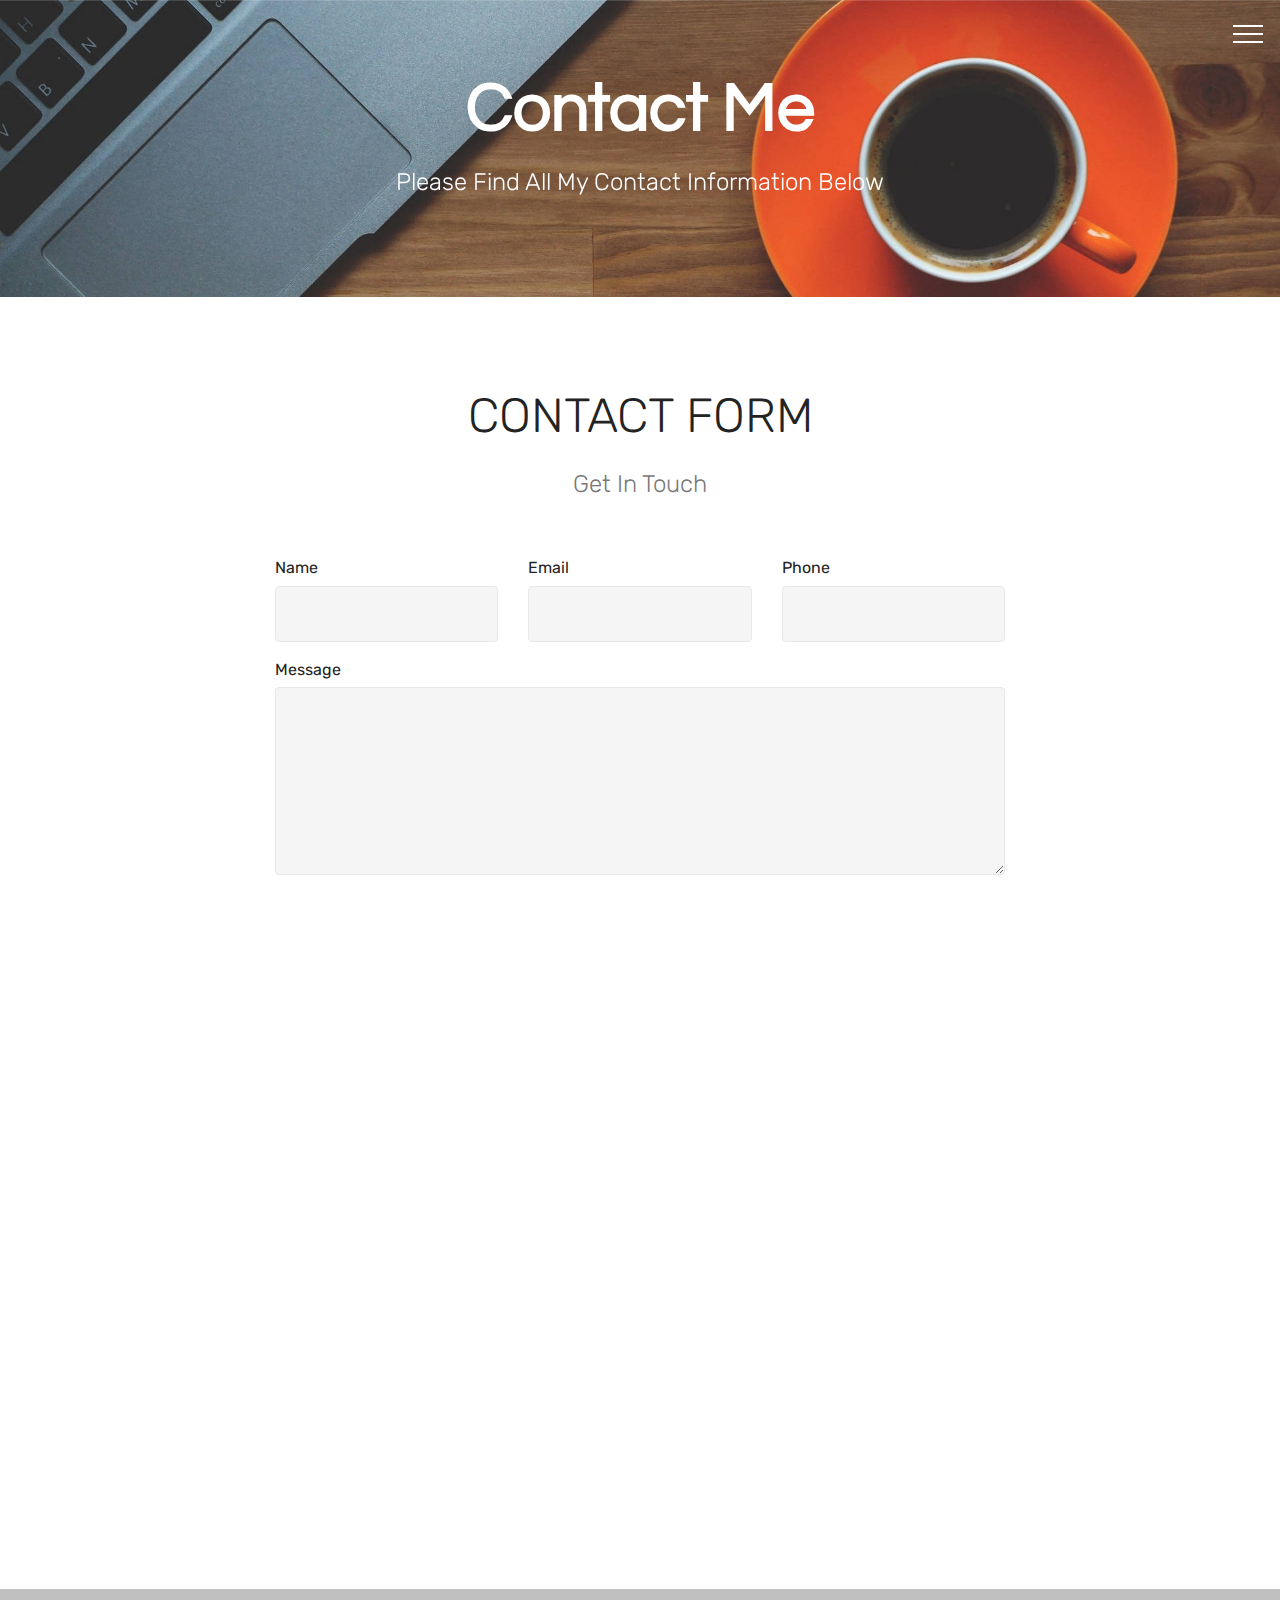
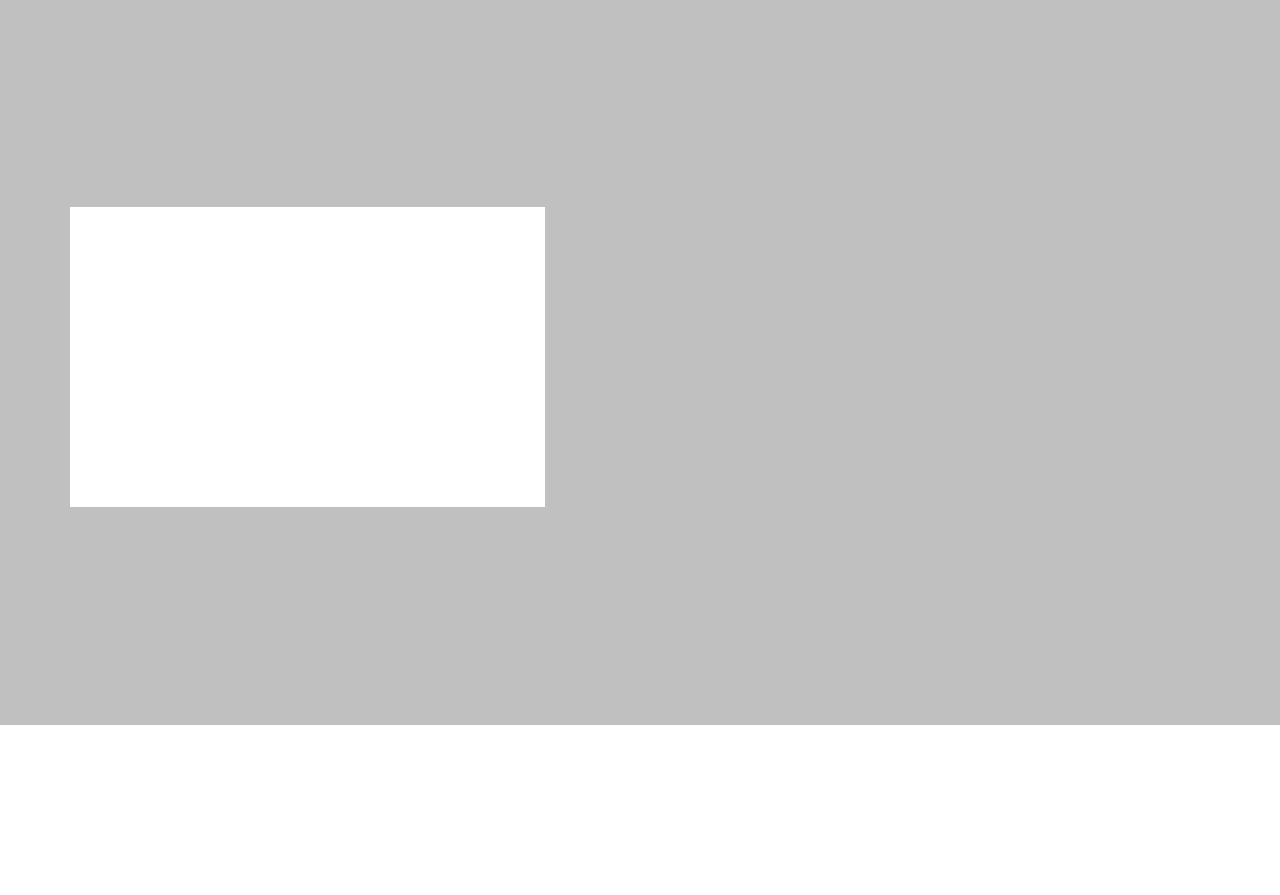
==== Contact.html @ 238558e9 "first push" ====
<!DOCTYPE html>
<html  >
<head>
  <!-- Site made with Mobirise Website Builder v4.10.5, https://mobirise.com -->
  <meta charset="UTF-8">
  <meta http-equiv="X-UA-Compatible" content="IE=edge">
  <meta name="generator" content="Mobirise v4.10.5, mobirise.com">
  <meta name="viewport" content="width=device-width, initial-scale=1, minimum-scale=1">
  <link rel="shortcut icon" href="assets/images/logo4.png" type="image/x-icon">
  <meta name="description" content="Contact">
  
  <title>Contact</title>
  <link rel="stylesheet" href="assets/web/assets/mobirise-icons/mobirise-icons.css">
  <link rel="stylesheet" href="assets/tether/tether.min.css">
  <link rel="stylesheet" href="assets/soundcloud-plugin/style.css">
  <link rel="stylesheet" href="assets/bootstrap/css/bootstrap.min.css">
  <link rel="stylesheet" href="assets/bootstrap/css/bootstrap-grid.min.css">
  <link rel="stylesheet" href="assets/bootstrap/css/bootstrap-reboot.min.css">
  <link rel="stylesheet" href="assets/dropdown/css/style.css">
  <link rel="stylesheet" href="assets/socicon/css/styles.css">
  <link rel="stylesheet" href="assets/animatecss/animate.min.css">
  <link rel="stylesheet" href="assets/theme/css/style.css">
  <link rel="stylesheet" href="assets/mobirise/css/mbr-additional.css" type="text/css">
  
  
  
</head>
<body>
  <section class="menu cid-rwTvJ1rHFa" once="menu" id="menu1-17">

    

    <nav class="navbar navbar-expand beta-menu navbar-dropdown align-items-center collapsed bg-color transparent">
        <button class="navbar-toggler navbar-toggler-right" type="button" data-toggle="collapse" data-target="#navbarSupportedContent" aria-controls="navbarSupportedContent" aria-expanded="false" aria-label="Toggle navigation">
            <div class="hamburger">
                <span></span>
                <span></span>
                <span></span>
                <span></span>
            </div>
        </button>
        <div class="menu-logo">
            <div class="navbar-brand">
                
                
            </div>
        </div>
        <div class="collapse navbar-collapse" id="navbarSupportedContent">
            <ul class="navbar-nav nav-dropdown nav-right navbar-nav-top-padding" data-app-modern-menu="true"><li class="nav-item">
                    <a class="nav-link link text-white display-4" href="Home.html">
                        <span class="mbri-home mbr-iconfont mbr-iconfont-btn"></span>
                        Home</a>
                </li></ul>
            
        </div>
    </nav>
</section>

<section class="engine"><a href="https://mobirise.info/e">how to make your own website</a></section><section class="mbr-section content5 cid-rwSL2AqCJr mbr-parallax-background" id="content5-12">

    

    

    <div class="container">
        <div class="media-container-row">
            <div class="title col-12 col-md-8">
                <h2 class="align-center mbr-bold mbr-white pb-3 mbr-fonts-style display-1">Contact Me</h2>
                <h3 class="mbr-section-subtitle align-center mbr-light mbr-white pb-3 mbr-fonts-style display-5">
                    Please Find All My Contact Information Below</h3>
                
                
            </div>
        </div>
    </div>
</section>

<section class="mbr-section form1 cid-rwQjCwxRnQ" id="form1-u">

    

    
    <div class="container">
        <div class="row justify-content-center">
            <div class="title col-12 col-lg-8">
                <h2 class="mbr-section-title align-center pb-3 mbr-fonts-style display-2">
                    CONTACT FORM
                </h2>
                <h3 class="mbr-section-subtitle align-center mbr-light pb-3 mbr-fonts-style display-5">
                    Get In Touch</h3>
            </div>
        </div>
    </div>
    <div class="container">
        <div class="row justify-content-center">
            <div class="media-container-column col-lg-8" data-form-type="formoid">
                <!---Formbuilder Form--->
                <form action="https://mobirise.com/" method="POST" class="mbr-form form-with-styler" data-form-title="Mobirise Form"><input type="hidden" name="email" data-form-email="true" value="Jd9lyJqYXWCNbvuONnlYgke3gJexnasghUgICBvBz7UFSMjet/9pOdi8kG3MMdiqpmdG9CJGfGCOFVbw5x9IxRcrbXg5hZKlYB/JuN0Vv0Ka8pYFORONzhMXXM4r/GE5">
                    <div class="row">
                        <div hidden="hidden" data-form-alert="" class="alert alert-success col-12">Thanks for your enquiry, I'll get back to you soon!</div>
                        <div hidden="hidden" data-form-alert-danger="" class="alert alert-danger col-12">
                        </div>
                    </div>
                    <div class="dragArea row">
                        <div class="col-md-4  form-group" data-for="name">
                            <label for="name-form1-u" class="form-control-label mbr-fonts-style display-7">Name</label>
                            <input type="text" name="name" data-form-field="Name" required="required" class="form-control display-7" id="name-form1-u">
                        </div>
                        <div class="col-md-4  form-group" data-for="email">
                            <label for="email-form1-u" class="form-control-label mbr-fonts-style display-7">Email</label>
                            <input type="email" name="email" data-form-field="Email" required="required" class="form-control display-7" id="email-form1-u">
                        </div>
                        <div data-for="phone" class="col-md-4  form-group">
                            <label for="phone-form1-u" class="form-control-label mbr-fonts-style display-7">Phone</label>
                            <input type="tel" name="phone" data-form-field="Phone" class="form-control display-7" id="phone-form1-u">
                        </div>
                        <div data-for="message" class="col-md-12 form-group">
                            <label for="message-form1-u" class="form-control-label mbr-fonts-style display-7">Message</label>
                            <textarea name="message" data-form-field="Message" class="form-control display-7" id="message-form1-u"></textarea>
                        </div>
                        <div class="col-md-12 input-group-btn align-center"><button type="submit" class="btn btn-primary btn-form display-4">SEND FORM</button></div>
                    </div>
                </form><!---Formbuilder Form--->
            </div>
        </div>
    </div>
</section>

<section class="mbr-section contacts3 cid-rwQ7sRc0CN" id="contacts3-4">
    <!---->
    
    <!---->
    <!--Overlay-->
    
    <!--Container-->
    <div class="container">
        <div class="row">
            <!--Titles-->
            <div class="title col-12">
                <h2 class="align-left mbr-fonts-style display-1">Contact Information</h2>
                
            </div>
            <div class="col-12">
                <div class="row">
                    <div class="col-12 col-md-6">
                        <div class="wrapper">
                            <span class="iconfont-wrapper">
                                <span class="amp-iconfont icon fa-thumbs-o-up fa"></span>
                            </span>
                            <div class="b-info b-adress">
                                <h5 class="align-left mbr-fonts-style display-5">
                                    Address:
                                </h5>
                                <p class="mbr-text align-left mbr-fonts-style display-7">
                                    Atlantic Beach Golf Estate&nbsp;<br>Melkbosstrand, Cape Town</p>
                            </div>
                        </div>
                    </div>
                    <div class="col-12 col-md-6">
                        <div class="wrapper">
                            <span class="iconfont-wrapper">
                                <span class="amp-iconfont icon fa-phone fa"></span>
                            </span>
                            <div class="b-info b-phone">
                                <h5 class="align-left mbr-fonts-style display-5">
                                    Phone:
                                </h5>
                                <p class="mbr-text align-left mbr-fonts-style display-7"><a href="tel:0834544065">
                                    Personal Contact Number: 0834544065</a><br><a href="https://wa.me/0834544065">Personal Whatsapp Number: 0834544065</a></p>
                            </div>
                        </div>
                    </div>
                    <div class="col-12 col-md-6">
                        <div class="wrapper">
                            <span class="iconfont-wrapper">
                                <span class="amp-iconfont icon fa-comment-o fa"></span>
                            </span>
                            <div class="b-info b-mail">
                                <h5 class="align-left mbr-fonts-style display-5">
                                    E-mail:
                                </h5>
                                <p class="mbr-text align-left mbr-fonts-style display-7"><a href="mailto:lukehutton12@gmail.com">
                                    lukehutton12@gmail.com</a></p>
                            </div>
                        </div>
                    </div>
                    <div class="col-12 col-md-6">
                        <div class="wrapper">
                            <span class="iconfont-wrapper">
                                <span class="amp-iconfont icon fa-th-large fa"></span>
                            </span>
                            <div class="b-info b-mail">
                                <h5 class="align-left mbr-fonts-style display-5">
                                    Working Hours:
                                </h5>
                                <p class="mbr-text align-left mbr-fonts-style display-7">
                                    Monday - Friday<br>9am - 5pm</p>
                            </div>
                        </div>
                    </div>
                </div>
            </div>
        </div>
    </div>
</section>

<section class="contacts4 cid-rwQ7vnJVKe" id="contacts4-5">

    

    <div class="main_wrapper">
        <div class="b_wrapper">
            <div class="container">
                <div class="row">
                    <div class="col-12 col-md-5 p-0">
                        <div class="block p-5">
                            <div class="block_wrapper">
                                <h4 class="align-left mbr-fonts-style pb-4 m-0 display-5">Contacts</h4>
                                <p class="mbr-text align-left mbr-fonts-style pb-4 m-0 display-7">083 454 4065<br>lukehutton12@gmail.com</p>
                                <p class="mbr-text align-left mbr-fonts-style m-0 display-7">Atlantic Beach Estate&nbsp;<br>Melkbosstrand, Cape Town</p>
                            </div>
                        </div>
                    </div>
                </div>
            </div>
        </div>
        <!--Map-->
        <div class="google-map"></div>
    </div>
</section>

<section once="footers" class="cid-rwTAf8FQEr mbr-reveal" id="footer7-1d">

    

    

    <div class="container">
        <div class="media-container-row align-center mbr-white">
            <div class="row row-links">
                <ul class="foot-menu">
                    
                    
                    
                    
                    
                <li class="foot-menu-item mbr-fonts-style display-7"><a href="Home.html">Home</a></li><li class="foot-menu-item mbr-fonts-style display-7"><a href="Tuition.html">Tuition</a></li><li class="foot-menu-item mbr-fonts-style display-7"><a href="My Socials.html">My Socials</a></li><li class="foot-menu-item mbr-fonts-style display-7"><a href="Contact.html">Contact Me</a></li></ul>
            </div>
            <div class="row social-row">
                <div class="social-list align-right pb-2">
                    
                    
                    
                    
                    
                    
                <div class="soc-item">
                        <a href="https://www.youtube.com/channel/UCZVeSZytOD0vv6IsimD4svw?view_as=subscriber" target="_blank">
                            <span class="mbr-iconfont mbr-iconfont-social socicon-youtube socicon"></span>
                        </a>
                    </div><div class="soc-item">
                        <a href="https://wa.me/083 454 4065">
                            <span class="mbr-iconfont mbr-iconfont-social socicon-whatsapp socicon"></span>
                        </a>
                    </div><div class="soc-item">
                        <a href="https://www.spotify.com/za/account/overview/" target="_blank">
                            <span class="mbr-iconfont mbr-iconfont-social socicon-spotify socicon"></span>
                        </a>
                    </div><div class="soc-item">
                        <a href="mailto:lukehutton12@gmail.com">
                            <span class="mbr-iconfont mbr-iconfont-social socicon-mail socicon"></span>
                        </a>
                    </div><div class="soc-item">
                        <a href="https://twitter.com/_Luke_Hutton_" target="_blank">
                            <span class="mbr-iconfont mbr-iconfont-social socicon-twitter socicon"></span>
                        </a>
                    </div><div class="soc-item">
                        <a href="https://www.facebook.com/LukeHutton4" target="_blank">
                            <span class="mbr-iconfont mbr-iconfont-social socicon-facebook socicon"></span>
                        </a>
                    </div><div class="soc-item">
                        <a href="https://soundcloud.com/luke-hutton7" target="_blank">
                            <span class="mbr-iconfont mbr-iconfont-social socicon-soundcloud socicon"></span>
                        </a>
                    </div></div>
            </div>
            <div class="row row-copirayt">
                <p class="mbr-text mb-0 mbr-fonts-style mbr-white align-center display-7">Luke Hutton - Electronic Music Production Course</p>
            </div>
        </div>
    </div>
</section>


  <script src="assets/web/assets/jquery/jquery.min.js"></script>
  <script src="assets/popper/popper.min.js"></script>
  <script src="assets/tether/tether.min.js"></script>
  <script src="assets/bootstrap/js/bootstrap.min.js"></script>
  <script src="assets/dropdown/js/nav-dropdown.js"></script>
  <script src="assets/dropdown/js/navbar-dropdown.js"></script>
  <script src="assets/touchswipe/jquery.touch-swipe.min.js"></script>
  <script src="assets/viewportchecker/jquery.viewportchecker.js"></script>
  <script src="assets/parallax/jarallax.min.js"></script>
  <script src="assets/smoothscroll/smooth-scroll.js"></script>
  <script src="assets/theme/js/script.js"></script>
  <script src="assets/formoid/formoid.min.js"></script>
  
  
  <input name="animation" type="hidden">
  </body>
</html>
---- assets/web/assets/mobirise-icons/mobirise-icons.css ----
@font-face {
  font-family: 'MobiriseIcons';
  src:  url('mobirise-icons.eot?spat4u');
  src:  url('mobirise-icons.eot?spat4u#iefix') format('embedded-opentype'),
    url('mobirise-icons.ttf?spat4u') format('truetype'),
    url('mobirise-icons.woff?spat4u') format('woff'),
    url('mobirise-icons.svg?spat4u#MobiriseIcons') format('svg');
  font-weight: normal;
  font-style: normal;
}

[class^="mbri-"], [class*=" mbri-"] {
  /* use !important to prevent issues with browser extensions that change fonts */
  font-family: MobiriseIcons !important;
  speak: none;
  font-style: normal;
  font-weight: normal;
  font-variant: normal;
  text-transform: none;
  line-height: 1;

  /* Better Font Rendering =========== */
  -webkit-font-smoothing: antialiased;
  -moz-osx-font-smoothing: grayscale;
}

.mbri-add-submenu:before {
  content: "\e900";
}
.mbri-alert:before {
  content: "\e901";
}
.mbri-align-center:before {
  content: "\e902";
}
.mbri-align-justify:before {
  content: "\e903";
}
.mbri-align-left:before {
  content: "\e904";
}
.mbri-align-right:before {
  content: "\e905";
}
.mbri-android:before {
  content: "\e906";
}
.mbri-apple:before {
  content: "\e907";
}
.mbri-arrow-down:before {
  content: "\e908";
}
.mbri-arrow-next:before {
  content: "\e909";
}
.mbri-arrow-prev:before {
  content: "\e90a";
}
.mbri-arrow-up:before {
  content: "\e90b";
}
.mbri-bold:before {
  content: "\e90c";
}
.mbri-bookmark:before {
  content: "\e90d";
}
.mbri-bootstrap:before {
  content: "\e90e";
}
.mbri-briefcase:before {
  content: "\e90f";
}
.mbri-browse:before {
  content: "\e910";
}
.mbri-bulleted-list:before {
  content: "\e911";
}
.mbri-calendar:before {
  content: "\e912";
}
.mbri-camera:before {
  content: "\e913";
}
.mbri-cart-add:before {
  content: "\e914";
}
.mbri-cart-full:before {
  content: "\e915";
}
.mbri-cash:before {
  content: "\e916";
}
.mbri-change-style:before {
  content: "\e917";
}
.mbri-chat:before {
  content: "\e918";
}
.mbri-clock:before {
  content: "\e919";
}
.mbri-close:before {
  content: "\e91a";
}
.mbri-cloud:before {
  content: "\e91b";
}
.mbri-code:before {
  content: "\e91c";
}
.mbri-contact-form:before {
  content: "\e91d";
}
.mbri-credit-card:before {
  content: "\e91e";
}
.mbri-cursor-click:before {
  content: "\e91f";
}
.mbri-cust-feedback:before {
  content: "\e920";
}
.mbri-database:before {
  content: "\e921";
}
.mbri-delivery:before {
  content: "\e922";
}
.mbri-desktop:before {
  content: "\e923";
}
.mbri-devices:before {
  content: "\e924";
}
.mbri-down:before {
  content: "\e925";
}
.mbri-download:before {
  content: "\e989";
}
.mbri-drag-n-drop:before {
  content: "\e927";
}
.mbri-drag-n-drop2:before {
  content: "\e928";
}
.mbri-edit:before {
  content: "\e929";
}
.mbri-edit2:before {
  content: "\e92a";
}
.mbri-error:before {
  content: "\e92b";
}
.mbri-extension:before {
  content: "\e92c";
}
.mbri-features:before {
  content: "\e92d";
}
.mbri-file:before {
  content: "\e92e";
}
.mbri-flag:before {
  content: "\e92f";
}
.mbri-folder:before {
  content: "\e930";
}
.mbri-gift:before {
  content: "\e931";
}
.mbri-github:before {
  content: "\e932";
}
.mbri-globe:before {
  content: "\e933";
}
.mbri-globe-2:before {
  content: "\e934";
}
.mbri-growing-chart:before {
  content: "\e935";
}
.mbri-hearth:before {
  content: "\e936";
}
.mbri-help:before {
  content: "\e937";
}
.mbri-home:before {
  content: "\e938";
}
.mbri-hot-cup:before {
  content: "\e939";
}
.mbri-idea:before {
  content: "\e93a";
}
.mbri-image-gallery:before {
  content: "\e93b";
}
.mbri-image-slider:before {
  content: "\e93c";
}
.mbri-info:before {
  content: "\e93d";
}
.mbri-italic:before {
  content: "\e93e";
}
.mbri-key:before {
  content: "\e93f";
}
.mbri-laptop:before {
  content: "\e940";
}
.mbri-layers:before {
  content: "\e941";
}
.mbri-left-right:before {
  content: "\e942";
}
.mbri-left:before {
  content: "\e943";
}
.mbri-letter:before {
  content: "\e944";
}
.mbri-like:before {
  content: "\e945";
}
.mbri-link:before {
  content: "\e946";
}
.mbri-lock:before {
  content: "\e947";
}
.mbri-login:before {
  content: "\e948";
}
.mbri-logout:before {
  content: "\e949";
}
.mbri-magic-stick:before {
  content: "\e94a";
}
.mbri-map-pin:before {
  content: "\e94b";
}
.mbri-menu:before {
  content: "\e94c";
}
.mbri-mobile:before {
  content: "\e94d";
}
.mbri-mobile2:before {
  content: "\e94e";
}
.mbri-mobirise:before {
  content: "\e94f";
}
.mbri-more-horizontal:before {
  content: "\e950";
}
.mbri-more-vertical:before {
  content: "\e951";
}
.mbri-music:before {
  content: "\e952";
}
.mbri-new-file:before {
  content: "\e953";
}
.mbri-numbered-list:before {
  content: "\e954";
}
.mbri-opened-folder:before {
  content: "\e955";
}
.mbri-pages:before {
  content: "\e956";
}
.mbri-paper-plane:before {
  content: "\e957";
}
.mbri-paperclip:before {
  content: "\e958";
}
.mbri-photo:before {
  content: "\e959";
}
.mbri-photos:before {
  content: "\e95a";
}
.mbri-pin:before {
  content: "\e95b";
}
.mbri-play:before {
  content: "\e95c";
}
.mbri-plus:before {
  content: "\e95d";
}
.mbri-preview:before {
  content: "\e95e";
}
.mbri-print:before {
  content: "\e95f";
}
.mbri-protect:before {
  content: "\e960";
}
.mbri-question:before {
  content: "\e961";
}
.mbri-quote-left:before {
  content: "\e962";
}
.mbri-quote-right:before {
  content: "\e963";
}
.mbri-refresh:before {
  content: "\e964";
}
.mbri-responsive:before {
  content: "\e965";
}
.mbri-right:before {
  content: "\e966";
}
.mbri-rocket:before {
  content: "\e967";
}
.mbri-sad-face:before {
  content: "\e968";
}
.mbri-sale:before {
  content: "\e969";
}
.mbri-save:before {
  content: "\e96a";
}
.mbri-search:before {
  content: "\e96b";
}
.mbri-setting:before {
  content: "\e96c";
}
.mbri-setting2:before {
  content: "\e96d";
}
.mbri-setting3:before {
  content: "\e96e";
}
.mbri-share:before {
  content: "\e96f";
}
.mbri-shopping-bag:before {
  content: "\e970";
}
.mbri-shopping-basket:before {
  content: "\e971";
}
.mbri-shopping-cart:before {
  content: "\e972";
}
.mbri-sites:before {
  content: "\e973";
}
.mbri-smile-face:before {
  content: "\e974";
}
.mbri-speed:before {
  content: "\e975";
}
.mbri-star:before {
  content: "\e976";
}
.mbri-success:before {
  content: "\e977";
}
.mbri-sun:before {
  content: "\e978";
}
.mbri-sun2:before {
  content: "\e979";
}
.mbri-tablet:before {
  content: "\e97a";
}
.mbri-tablet-vertical:before {
  content: "\e97b";
}
.mbri-target:before {
  content: "\e97c";
}
.mbri-timer:before {
  content: "\e97d";
}
.mbri-to-ftp:before {
  content: "\e97e";
}
.mbri-to-local-drive:before {
  content: "\e97f";
}
.mbri-touch-swipe:before {
  content: "\e980";
}
.mbri-touch:before {
  content: "\e981";
}
.mbri-trash:before {
  content: "\e982";
}
.mbri-underline:before {
  content: "\e983";
}
.mbri-unlink:before {
  content: "\e984";
}
.mbri-unlock:before {
  content: "\e985";
}
.mbri-up-down:before {
  content: "\e986";
}
.mbri-up:before {
  content: "\e987";
}
.mbri-update:before {
  content: "\e988";
}
.mbri-upload:before {
 content: "\e926"; 
}
.mbri-user:before {
  content: "\e98a";
}
.mbri-user2:before {
  content: "\e98b";
}
.mbri-users:before {
  content: "\e98c";
}
.mbri-video:before {
  content: "\e98d";
}
.mbri-video-play:before {
  content: "\e98e";
}
.mbri-watch:before {
  content: "\e98f";
}
.mbri-website-theme:before {
  content: "\e990";
}
.mbri-wifi:before {
  content: "\e991";
}
.mbri-windows:before {
  content: "\e992";
}
.mbri-zoom-out:before {
  content: "\e993";
}
.mbri-redo:before {
  content: "\e994";
}
.mbri-undo:before {
  content: "\e995";
}
---- assets/soundcloud-plugin/style.css ----
.addons-container {
  position: relative;
  margin-left: auto;
  margin-right: auto;
  padding-right: 15px;
  padding-left: 15px; }
  @media (min-width: 576px) {
    .addons-container {
      padding-right: 15px;
      padding-left: 15px; } }
  @media (min-width: 768px) {
    .addons-container {
      padding-right: 15px;
      padding-left: 15px; } }
  @media (min-width: 992px) {
    .addons-container {
      padding-right: 15px;
      padding-left: 15px; } }
  @media (min-width: 1200px) {
    .addons-container {
      padding-right: 15px;
      padding-left: 15px; } }
  @media (min-width: 576px) {
    .addons-container {
      width: 540px;
      max-width: 100%; } }
  @media (min-width: 768px) {
    .addons-container {
      width: 720px;
      max-width: 100%; } }
  @media (min-width: 992px) {
    .addons-container {
      width: 960px;
      max-width: 100%; } }
  @media (min-width: 1200px) {
    .addons-container {
      width: 1140px;
      max-width: 100%; } }

.addons-container-inner{
    position: relative;
    width: 100%;
    min-height: 1px;
    padding-right: 15px;
    padding-left: 15px;
}
@media (min-width: 567px) {
    .addons-container-inner{
        -ms-flex: 0 0 66.666667%;
        flex: 0 0 66.666667%;
        max-width: 66.666667%;
    }
}
.addons-row{
    display: flex;
    justify-content:center;
}
---- assets/dropdown/css/style.css ----
.navbar-dropdown {
  left: 0;
  padding: 0;
  position: absolute;
  right: 0;
  top: 0;
  transition: all 0.45s ease;
  z-index: 1030;
  background: #282828; }
  .navbar-dropdown .navbar-logo {
    margin-right: 0.8rem;
    transition: margin 0.3s ease-in-out;
    vertical-align: middle; }
    .navbar-dropdown .navbar-logo img {
      height: 3.125rem;
      transition: all 0.3s ease-in-out; }
    .navbar-dropdown .navbar-logo.mbr-iconfont {
      font-size: 3.125rem;
      line-height: 3.125rem; }
  .navbar-dropdown .navbar-caption {
    font-weight: 700;
    white-space: normal;
    vertical-align: -4px;
    line-height: 3.125rem !important; }
    .navbar-dropdown .navbar-caption, .navbar-dropdown .navbar-caption:hover {
      color: inherit;
      text-decoration: none; }
  .navbar-dropdown .mbr-iconfont + .navbar-caption {
    vertical-align: -1px; }
  .navbar-dropdown.navbar-fixed-top {
    position: fixed; }
  .navbar-dropdown .navbar-brand span {
    vertical-align: -4px; }
  .navbar-dropdown.bg-color.transparent {
    background: none; }
  .navbar-dropdown.navbar-short .navbar-brand {
    padding: 0.625rem 0; }
    .navbar-dropdown.navbar-short .navbar-brand span {
      vertical-align: -1px; }
  .navbar-dropdown.navbar-short .navbar-caption {
    line-height: 2.375rem !important;
    vertical-align: -2px; }
  .navbar-dropdown.navbar-short .navbar-logo {
    margin-right: 0.5rem; }
    .navbar-dropdown.navbar-short .navbar-logo img {
      height: 2.375rem; }
    .navbar-dropdown.navbar-short .navbar-logo.mbr-iconfont {
      font-size: 2.375rem;
      line-height: 2.375rem; }
  .navbar-dropdown.navbar-short .mbr-table-cell {
    height: 3.625rem; }
  .navbar-dropdown .navbar-close {
    left: 0.6875rem;
    position: fixed;
    top: 0.75rem;
    z-index: 1000; }
  .navbar-dropdown .hamburger-icon {
    content: "";
    display: inline-block;
    vertical-align: middle;
    width: 16px;
    -webkit-box-shadow: 0 -6px 0 1px #282828,0 0 0 1px #282828,0 6px 0 1px #282828;
    -moz-box-shadow: 0 -6px 0 1px #282828,0 0 0 1px #282828,0 6px 0 1px #282828;
    box-shadow: 0 -6px 0 1px #282828,0 0 0 1px #282828,0 6px 0 1px #282828; }

.dropdown-menu .dropdown-toggle[data-toggle="dropdown-submenu"]::after {
  border-bottom: 0.35em solid transparent;
  border-left: 0.35em solid;
  border-right: 0;
  border-top: 0.35em solid transparent;
  margin-left: 0.3rem; }

.dropdown-menu .dropdown-item:focus {
  outline: 0; }

.nav-dropdown {
  font-size: 0.75rem;
  font-weight: 500;
  height: auto !important; }
  .nav-dropdown .nav-btn {
    padding-left: 1rem; }
  .nav-dropdown .link {
    margin: .667em 1.667em;
    font-weight: 500;
    padding: 0;
    transition: color .2s ease-in-out; }
    .nav-dropdown .link.dropdown-toggle {
      margin-right: 2.583em; }
      .nav-dropdown .link.dropdown-toggle::after {
        margin-left: .25rem;
        border-top: 0.35em solid;
        border-right: 0.35em solid transparent;
        border-left: 0.35em solid transparent;
        border-bottom: 0; }
      .nav-dropdown .link.dropdown-toggle[aria-expanded="true"] {
        margin: 0;
        padding: 0.667em 3.263em  0.667em 1.667em; }
  .nav-dropdown .link::after,
  .nav-dropdown .dropdown-item::after {
    color: inherit; }
  .nav-dropdown .btn {
    font-size: 0.75rem;
    font-weight: 700;
    letter-spacing: 0;
    margin-bottom: 0;
    padding-left: 1.25rem;
    padding-right: 1.25rem; }
  .nav-dropdown .dropdown-menu {
    border-radius: 0;
    border: 0;
    left: 0;
    margin: 0;
    padding-bottom: 1.25rem;
    padding-top: 1.25rem;
    position: relative; }
  .nav-dropdown .dropdown-submenu {
    margin-left: 0.125rem;
    top: 0; }
  .nav-dropdown .dropdown-item {
    font-weight: 500;
    line-height: 2;
    padding: 0.3846em 4.615em 0.3846em 1.5385em;
    position: relative;
    transition: color .2s ease-in-out, background-color .2s ease-in-out; }
    .nav-dropdown .dropdown-item::after {
      margin-top: -0.3077em;
      position: absolute;
      right: 1.1538em;
      top: 50%; }
    .nav-dropdown .dropdown-item:focus, .nav-dropdown .dropdown-item:hover {
      background: none; }

@media (max-width: 767px) {
  .nav-dropdown.navbar-toggleable-sm {
    bottom: 0;
    display: none;
    left: 0;
    overflow-x: hidden;
    position: fixed;
    top: 0;
    transform: translateX(-100%);
    -ms-transform: translateX(-100%);
    -webkit-transform: translateX(-100%);
    width: 18.75rem;
    z-index: 999; } }
.nav-dropdown.navbar-toggleable-xl {
  bottom: 0;
  display: none;
  left: 0;
  overflow-x: hidden;
  position: fixed;
  top: 0;
  transform: translateX(-100%);
  -ms-transform: translateX(-100%);
  -webkit-transform: translateX(-100%);
  width: 18.75rem;
  z-index: 999; }

.nav-dropdown-sm {
  display: block !important;
  overflow-x: hidden;
  overflow: auto;
  padding-top: 3.875rem; }
  .nav-dropdown-sm::after {
    content: "";
    display: block;
    height: 3rem;
    width: 100%; }
  .nav-dropdown-sm.collapse.in ~ .navbar-close {
    display: block !important; }
  .nav-dropdown-sm.collapsing, .nav-dropdown-sm.collapse.in {
    transform: translateX(0);
    -ms-transform: translateX(0);
    -webkit-transform: translateX(0);
    transition: all 0.25s ease-out;
    -webkit-transition: all 0.25s ease-out;
    background: #282828; }
  .nav-dropdown-sm.collapsing[aria-expanded="false"] {
    transform: translateX(-100%);
    -ms-transform: translateX(-100%);
    -webkit-transform: translateX(-100%); }
  .nav-dropdown-sm .nav-item {
    display: block;
    margin-left: 0 !important;
    padding-left: 0; }
  .nav-dropdown-sm .link,
  .nav-dropdown-sm .dropdown-item {
    border-top: 1px dotted rgba(255, 255, 255, 0.1);
    font-size: 0.8125rem;
    line-height: 1.6;
    margin: 0 !important;
    padding: 0.875rem 2.4rem 0.875rem 1.5625rem !important;
    position: relative;
    white-space: normal; }
    .nav-dropdown-sm .link:focus, .nav-dropdown-sm .link:hover,
    .nav-dropdown-sm .dropdown-item:focus,
    .nav-dropdown-sm .dropdown-item:hover {
      background: rgba(0, 0, 0, 0.2) !important;
      color: #c0a375; }
  .nav-dropdown-sm .nav-btn {
    position: relative;
    padding: 1.5625rem 1.5625rem 0 1.5625rem; }
    .nav-dropdown-sm .nav-btn::before {
      border-top: 1px dotted rgba(255, 255, 255, 0.1);
      content: "";
      left: 0;
      position: absolute;
      top: 0;
      width: 100%; }
    .nav-dropdown-sm .nav-btn + .nav-btn {
      padding-top: 0.625rem; }
      .nav-dropdown-sm .nav-btn + .nav-btn::before {
        display: none; }
  .nav-dropdown-sm .btn {
    padding: 0.625rem 0; }
  .nav-dropdown-sm .dropdown-toggle[data-toggle="dropdown-submenu"]::after {
    margin-left: .25rem;
    border-top: 0.35em solid;
    border-right: 0.35em solid transparent;
    border-left: 0.35em solid transparent;
    border-bottom: 0; }
  .nav-dropdown-sm .dropdown-toggle[data-toggle="dropdown-submenu"][aria-expanded="true"]::after {
    border-top: 0;
    border-right: 0.35em solid transparent;
    border-left: 0.35em solid transparent;
    border-bottom: 0.35em solid; }
  .nav-dropdown-sm .dropdown-menu {
    margin: 0;
    padding: 0;
    position: relative;
    top: 0;
    left: 0;
    width: 100%;
    border: 0;
    float: none;
    border-radius: 0;
    background: none; }
  .nav-dropdown-sm .dropdown-submenu {
    left: 100%;
    margin-left: 0.125rem;
    margin-top: -1.25rem;
    top: 0; }

.navbar-toggleable-sm .nav-dropdown .dropdown-menu {
  position: absolute; }

.navbar-toggleable-sm .nav-dropdown .dropdown-submenu {
  left: 100%;
  margin-left: 0.125rem;
  margin-top: -1.25rem;
  top: 0; }

.navbar-toggleable-sm.opened .nav-dropdown .dropdown-menu {
  position: relative; }

.navbar-toggleable-sm.opened .nav-dropdown .dropdown-submenu {
  left: 0;
  margin-left: 00rem;
  margin-top: 0rem;
  top: 0; }

.is-builder .nav-dropdown.collapsing {
  transition: none !important; }

/*# sourceMappingURL=style.css.map */
---- assets/socicon/css/styles.css ----
@charset "UTF-8";

@font-face {
  font-family: "socicon";
  src:url("../fonts/socicon.eot");
  src:url("../fonts/socicon.eot?#iefix") format("embedded-opentype"),
    url("../fonts/socicon.woff") format("woff"),
    url("../fonts/socicon.ttf") format("truetype"),
    url("../fonts/socicon.svg#socicon") format("svg");
  font-weight: normal;
  font-style: normal;

}

[data-icon]:before {
  font-family: "socicon" !important;
  content: attr(data-icon);
  font-style: normal !important;
  font-weight: normal !important;
  font-variant: normal !important;
  text-transform: none !important;
  speak: none;
  line-height: 1;
  -webkit-font-smoothing: antialiased;
  -moz-osx-font-smoothing: grayscale;
}

[class^="socicon-"]:before,
[class*=" socicon-"]:before {
  font-family: "socicon" !important;
  font-style: normal !important;
  font-weight: normal !important;
  font-variant: normal !important;
  text-transform: none !important;
  speak: none;
  line-height: 1;
  -webkit-font-smoothing: antialiased;
  -moz-osx-font-smoothing: grayscale;
}

.socicon-modelmayhem:before {
  content: "\e000";
}
.socicon-mixcloud:before {
  content: "\e001";
}
.socicon-drupal:before {
  content: "\e002";
}
.socicon-swarm:before {
  content: "\e003";
}
.socicon-istock:before {
  content: "\e004";
}
.socicon-yammer:before {
  content: "\e005";
}
.socicon-ello:before {
  content: "\e006";
}
.socicon-stackoverflow:before {
  content: "\e007";
}
.socicon-persona:before {
  content: "\e008";
}
.socicon-triplej:before {
  content: "\e009";
}
.socicon-houzz:before {
  content: "\e00a";
}
.socicon-rss:before {
  content: "\e00b";
}
.socicon-paypal:before {
  content: "\e00c";
}
.socicon-odnoklassniki:before {
  content: "\e00d";
}
.socicon-airbnb:before {
  content: "\e00e";
}
.socicon-periscope:before {
  content: "\e00f";
}
.socicon-outlook:before {
  content: "\e010";
}
.socicon-coderwall:before {
  content: "\e011";
}
.socicon-tripadvisor:before {
  content: "\e012";
}
.socicon-appnet:before {
  content: "\e013";
}
.socicon-goodreads:before {
  content: "\e014";
}
.socicon-tripit:before {
  content: "\e015";
}
.socicon-lanyrd:before {
  content: "\e016";
}
.socicon-slideshare:before {
  content: "\e017";
}
.socicon-buffer:before {
  content: "\e018";
}
.socicon-disqus:before {
  content: "\e019";
}
.socicon-vkontakte:before {
  content: "\e01a";
}
.socicon-whatsapp:before {
  content: "\e01b";
}
.socicon-patreon:before {
  content: "\e01c";
}
.socicon-storehouse:before {
  content: "\e01d";
}
.socicon-pocket:before {
  content: "\e01e";
}
.socicon-mail:before {
  content: "\e01f";
}
.socicon-blogger:before {
  content: "\e020";
}
.socicon-technorati:before {
  content: "\e021";
}
.socicon-reddit:before {
  content: "\e022";
}
.socicon-dribbble:before {
  content: "\e023";
}
.socicon-stumbleupon:before {
  content: "\e024";
}
.socicon-digg:before {
  content: "\e025";
}
.socicon-envato:before {
  content: "\e026";
}
.socicon-behance:before {
  content: "\e027";
}
.socicon-delicious:before {
  content: "\e028";
}
.socicon-deviantart:before {
  content: "\e029";
}
.socicon-forrst:before {
  content: "\e02a";
}
.socicon-play:before {
  content: "\e02b";
}
.socicon-zerply:before {
  content: "\e02c";
}
.socicon-wikipedia:before {
  content: "\e02d";
}
.socicon-apple:before {
  content: "\e02e";
}
.socicon-flattr:before {
  content: "\e02f";
}
.socicon-github:before {
  content: "\e030";
}
.socicon-renren:before {
  content: "\e031";
}
.socicon-friendfeed:before {
  content: "\e032";
}
.socicon-newsvine:before {
  content: "\e033";
}
.socicon-identica:before {
  content: "\e034";
}
.socicon-bebo:before {
  content: "\e035";
}
.socicon-zynga:before {
  content: "\e036";
}
.socicon-steam:before {
  content: "\e037";
}
.socicon-xbox:before {
  content: "\e038";
}
.socicon-windows:before {
  content: "\e039";
}
.socicon-qq:before {
  content: "\e03a";
}
.socicon-douban:before {
  content: "\e03b";
}
.socicon-meetup:before {
  content: "\e03c";
}
.socicon-playstation:before {
  content: "\e03d";
}
.socicon-android:before {
  content: "\e03e";
}
.socicon-snapchat:before {
  content: "\e03f";
}
.socicon-twitter:before {
  content: "\e040";
}
.socicon-facebook:before {
  content: "\e041";
}
.socicon-googleplus:before {
  content: "\e042";
}
.socicon-pinterest:before {
  content: "\e043";
}
.socicon-foursquare:before {
  content: "\e044";
}
.socicon-yahoo:before {
  content: "\e045";
}
.socicon-skype:before {
  content: "\e046";
}
.socicon-yelp:before {
  content: "\e047";
}
.socicon-feedburner:before {
  content: "\e048";
}
.socicon-linkedin:before {
  content: "\e049";
}
.socicon-viadeo:before {
  content: "\e04a";
}
.socicon-xing:before {
  content: "\e04b";
}
.socicon-myspace:before {
  content: "\e04c";
}
.socicon-soundcloud:before {
  content: "\e04d";
}
.socicon-spotify:before {
  content: "\e04e";
}
.socicon-grooveshark:before {
  content: "\e04f";
}
.socicon-lastfm:before {
  content: "\e050";
}
.socicon-youtube:before {
  content: "\e051";
}
.socicon-vimeo:before {
  content: "\e052";
}
.socicon-dailymotion:before {
  content: "\e053";
}
.socicon-vine:before {
  content: "\e054";
}
.socicon-flickr:before {
  content: "\e055";
}
.socicon-500px:before {
  content: "\e056";
}
.socicon-wordpress:before {
  content: "\e058";
}
.socicon-tumblr:before {
  content: "\e059";
}
.socicon-twitch:before {
  content: "\e05a";
}
.socicon-8tracks:before {
  content: "\e05b";
}
.socicon-amazon:before {
  content: "\e05c";
}
.socicon-icq:before {
  content: "\e05d";
}
.socicon-smugmug:before {
  content: "\e05e";
}
.socicon-ravelry:before {
  content: "\e05f";
}
.socicon-weibo:before {
  content: "\e060";
}
.socicon-baidu:before {
  content: "\e061";
}
.socicon-angellist:before {
  content: "\e062";
}
.socicon-ebay:before {
  content: "\e063";
}
.socicon-imdb:before {
  content: "\e064";
}
.socicon-stayfriends:before {
  content: "\e065";
}
.socicon-residentadvisor:before {
  content: "\e066";
}
.socicon-google:before {
  content: "\e067";
}
.socicon-yandex:before {
  content: "\e068";
}
.socicon-sharethis:before {
  content: "\e069";
}
.socicon-bandcamp:before {
  content: "\e06a";
}
.socicon-itunes:before {
  content: "\e06b";
}
.socicon-deezer:before {
  content: "\e06c";
}
.socicon-telegram:before {
  content: "\e06e";
}
.socicon-openid:before {
  content: "\e06f";
}
.socicon-amplement:before {
  content: "\e070";
}
.socicon-viber:before {
  content: "\e071";
}
.socicon-zomato:before {
  content: "\e072";
}
.socicon-draugiem:before {
  content: "\e074";
}
.socicon-endomodo:before {
  content: "\e075";
}
.socicon-filmweb:before {
  content: "\e076";
}
.socicon-stackexchange:before {
  content: "\e077";
}
.socicon-wykop:before {
  content: "\e078";
}
.socicon-teamspeak:before {
  content: "\e079";
}
.socicon-teamviewer:before {
  content: "\e07a";
}
.socicon-ventrilo:before {
  content: "\e07b";
}
.socicon-younow:before {
  content: "\e07c";
}
.socicon-raidcall:before {
  content: "\e07d";
}
.socicon-mumble:before {
  content: "\e07e";
}
.socicon-medium:before {
  content: "\e06d";
}
.socicon-bebee:before {
  content: "\e07f";
}
.socicon-hitbox:before {
  content: "\e080";
}
.socicon-reverbnation:before {
  content: "\e081";
}
.socicon-formulr:before {
  content: "\e082";
}
.socicon-instagram:before {
  content: "\e057";
}
.socicon-battlenet:before {
  content: "\e083";
}
.socicon-chrome:before {
  content: "\e084";
}
.socicon-discord:before {
  content: "\e086";
}
.socicon-issuu:before {
  content: "\e087";
}
.socicon-macos:before {
  content: "\e088";
}
.socicon-firefox:before {
  content: "\e089";
}
.socicon-opera:before {
  content: "\e08d";
}
.socicon-keybase:before {
  content: "\e090";
}
.socicon-alliance:before {
  content: "\e091";
}
.socicon-livejournal:before {
  content: "\e092";
}
.socicon-googlephotos:before {
  content: "\e093";
}
.socicon-horde:before {
  content: "\e094";
}
.socicon-etsy:before {
  content: "\e095";
}
.socicon-zapier:before {
  content: "\e096";
}
.socicon-google-scholar:before {
  content: "\e097";
}
.socicon-researchgate:before {
  content: "\e098";
}
.socicon-wechat:before {
  content: "\e099";
}
.socicon-strava:before {
  content: "\e09a";
}
.socicon-line:before {
  content: "\e09b";
}
.socicon-lyft:before {
  content: "\e09c";
}
.socicon-uber:before {
  content: "\e09d";
}
.socicon-songkick:before {
  content: "\e09e";
}
.socicon-viewbug:before {
  content: "\e09f";
}
.socicon-googlegroups:before {
  content: "\e0a0";
}
.socicon-quora:before {
  content: "\e073";
}
.socicon-diablo:before {
  content: "\e085";
}
.socicon-blizzard:before {
  content: "\e0a1";
}
.socicon-hearthstone:before {
  content: "\e08b";
}
.socicon-heroes:before {
  content: "\e08a";
}
.socicon-overwatch:before {
  content: "\e08c";
}
.socicon-warcraft:before {
  content: "\e08e";
}
.socicon-starcraft:before {
  content: "\e08f";
}
.socicon-beam:before {
  content: "\e0a2";
}
.socicon-curse:before {
  content: "\e0a3";
}
.socicon-player:before {
  content: "\e0a4";
}
.socicon-streamjar:before {
  content: "\e0a5";
}
.socicon-nintendo:before {
  content: "\e0a6";
}
.socicon-hellocoton:before {
  content: "\e0a7";
}
---- assets/theme/css/style.css ----
/*!
 * Mobirise v4 theme (https://mobirise.com/)
 * Copyright 2017 Mobirise
 */
section {
  background-color: #eeeeee; }

section,
.container,
.container-fluid {
  position: relative;
  word-wrap: break-word; }

a.mbr-iconfont:hover {
  text-decoration: none; }

.article .lead p, .article .lead ul, .article .lead ol, .article .lead pre, .article .lead blockquote {
  margin-bottom: 0; }

a {
  font-style: normal;
  font-weight: 400;
  cursor: pointer; }
  a, a:hover {
    text-decoration: none; }

figure {
  margin-bottom: 0; }

body {
  color: #232323; }

h1, h2, h3, h4, h5, h6,
.h1, .h2, .h3, .h4, .h5, .h6,
.display-1, .display-2, .display-3, .display-4 {
  line-height: 1;
  word-break: break-word;
  word-wrap: break-word; }

b, strong {
  font-weight: bold; }

blockquote {
  padding: 10px 0 10px 20px;
  position: relative;
  border-left: 2px solid;
  border-color: #ff3366; }

input:-webkit-autofill, input:-webkit-autofill:hover, input:-webkit-autofill:focus, input:-webkit-autofill:active {
  transition-delay: 9999s;
  transition-property: background-color, color; }

textarea[type="hidden"] {
  display: none; }

body {
  position: relative; }

section {
  background-position: 50% 50%;
  background-repeat: no-repeat;
  background-size: cover; }
  section .mbr-background-video,
  section .mbr-background-video-preview {
    position: absolute;
    bottom: 0;
    left: 0;
    right: 0;
    top: 0; }

.hidden {
  visibility: hidden; }

.mbr-z-index20 {
  z-index: 20; }

/*! Base colors */
.mbr-white {
  color: #ffffff; }

.mbr-black {
  color: #000000; }

.mbr-bg-white {
  background-color: #ffffff; }

.mbr-bg-black {
  background-color: #000000; }

/*! Text-aligns */
.align-left {
  text-align: left; }

.align-center {
  text-align: center; }

.align-right {
  text-align: right; }

@media (max-width: 767px) {
  .align-left, .align-center, .align-right, .mbr-section-btn, .mbr-section-title {
    text-align: center; } }
/*! Font-weight  */
.mbr-light {
  font-weight: 300; }

.mbr-regular {
  font-weight: 400; }

.mbr-semibold {
  font-weight: 500; }

.mbr-bold {
  font-weight: 700; }

/*! Media  */
.media-size-item {
  -webkit-flex: 1 1 auto;
  -moz-flex: 1 1 auto;
  -ms-flex: 1 1 auto;
  -o-flex: 1 1 auto;
  flex: 1 1 auto; }

.media-content {
  -webkit-flex-basis: 100%;
  flex-basis: 100%; }

.media-container-row {
  display: -ms-flexbox;
  display: -webkit-flex;
  display: flex;
  -webkit-flex-direction: row;
  -ms-flex-direction: row;
  flex-direction: row;
  -webkit-flex-wrap: wrap;
  -ms-flex-wrap: wrap;
  flex-wrap: wrap;
  -webkit-justify-content: center;
  -ms-flex-pack: center;
  justify-content: center;
  -webkit-align-content: center;
  -ms-flex-line-pack: center;
  align-content: center;
  -webkit-align-items: start;
  -ms-flex-align: start;
  align-items: start; }
  .media-container-row .media-size-item {
    width: 400px; }

.media-container-column {
  display: -ms-flexbox;
  display: -webkit-flex;
  display: flex;
  -webkit-flex-direction: column;
  -ms-flex-direction: column;
  flex-direction: column;
  -webkit-flex-wrap: wrap;
  -ms-flex-wrap: wrap;
  flex-wrap: wrap;
  -webkit-justify-content: center;
  -ms-flex-pack: center;
  justify-content: center;
  -webkit-align-content: center;
  -ms-flex-line-pack: center;
  align-content: center;
  -webkit-align-items: stretch;
  -ms-flex-align: stretch;
  align-items: stretch; }
  .media-container-column > * {
    width: 100%; }

@media (min-width: 992px) {
  .media-container-row {
    -webkit-flex-wrap: nowrap;
    -ms-flex-wrap: nowrap;
    flex-wrap: nowrap; } }
figure {
  overflow: hidden; }

figure[mbr-media-size] {
  transition: width 0.1s; }

.mbr-figure img, .mbr-figure iframe {
  display: block;
  width: 100%; }

.card {
  background-color: transparent;
  border: none; }

.card-box {
  width: 100%; }

.card-img {
  text-align: center;
  flex-shrink: 0;
  -webkit-flex-shrink: 0; }

.media {
  max-width: 100%;
  margin: 0 auto; }

.mbr-figure {
  -ms-flex-item-align: center;
  -ms-grid-row-align: center;
  -webkit-align-self: center;
  align-self: center; }

.media-container > div {
  max-width: 100%; }

.mbr-figure img, .card-img img {
  width: 100%; }

@media (max-width: 991px) {
  .media-size-item {
    width: auto !important; }

  .media {
    width: auto; }

  .mbr-figure {
    width: 100% !important; } }
/*! Buttons */
.mbr-section-btn {
  margin-left: -.25rem;
  margin-right: -.25rem;
  font-size: 0; }

nav .mbr-section-btn {
  margin-left: 0rem;
  margin-right: 0rem; }

/*! Btn icon margin */
.btn .mbr-iconfont, .btn.btn-sm .mbr-iconfont {
  cursor: pointer;
  margin-right: 0.5rem; }

.btn.btn-md .mbr-iconfont, .btn.btn-md .mbr-iconfont {
  margin-right: 0.8rem; }

.mbr-regular {
  font-weight: 400; }

.mbr-semibold {
  font-weight: 500; }

.mbr-bold {
  font-weight: 700; }

[type="submit"] {
  -webkit-appearance: none; }

/*! Full-screen */
.mbr-fullscreen .mbr-overlay {
  min-height: 100vh; }

.mbr-fullscreen {
  display: flex;
  display: -webkit-flex;
  display: -moz-flex;
  display: -ms-flex;
  display: -o-flex;
  align-items: center;
  -webkit-align-items: center;
  min-height: 100vh;
  padding-top: 3rem;
  padding-bottom: 3rem; }

/*! Map */
.map {
  height: 25rem;
  position: relative; }
  .map iframe {
    width: 100%;
    height: 100%; }

/* Form */
.form-asterisk {
  font-family: initial;
  position: absolute;
  top: -2px;
  font-weight: normal; }

/*! Scroll to top arrow */
.mbr-arrow-up {
  bottom: 25px;
  right: 90px;
  position: fixed;
  text-align: right;
  z-index: 5000;
  color: #ffffff;
  font-size: 32px;
  transform: rotate(180deg);
  -webkit-transform: rotate(180deg); }

.mbr-arrow-up a {
  background: rgba(0, 0, 0, 0.2);
  border-radius: 3px;
  color: #fff;
  display: inline-block;
  height: 60px;
  width: 60px;
  outline-style: none !important;
  position: relative;
  text-decoration: none;
  transition: all .3s ease-in-out;
  cursor: pointer;
  text-align: center; }
  .mbr-arrow-up a:hover {
    background-color: rgba(0, 0, 0, 0.4); }
  .mbr-arrow-up a i {
    line-height: 60px; }

.mbr-arrow-up-icon {
  display: block;
  color: #fff; }

.mbr-arrow-up-icon::before {
  content: "\203a";
  display: inline-block;
  font-family: serif;
  font-size: 32px;
  line-height: 1;
  font-style: normal;
  position: relative;
  top: 6px;
  left: -4px;
  -webkit-transform: rotate(-90deg);
  transform: rotate(-90deg); }

/*! Arrow Down */
.mbr-arrow {
  position: absolute;
  bottom: 45px;
  left: 50%;
  width: 60px;
  height: 60px;
  cursor: pointer;
  background-color: rgba(80, 80, 80, 0.5);
  border-radius: 50%;
  -webkit-transform: translateX(-50%);
  transform: translateX(-50%); }
  .mbr-arrow > a {
    display: inline-block;
    text-decoration: none;
    outline-style: none;
    -webkit-animation: arrowdown 1.7s ease-in-out infinite;
    animation: arrowdown 1.7s ease-in-out infinite; }
    .mbr-arrow > a > i {
      position: absolute;
      top: -2px;
      left: 15px;
      font-size: 2rem; }

@keyframes arrowdown {
  0% {
    transform: translateY(0px);
    -webkit-transform: translateY(0px); }
  50% {
    transform: translateY(-5px);
    -webkit-transform: translateY(-5px); }
  100% {
    transform: translateY(0px);
    -webkit-transform: translateY(0px); } }
@-webkit-keyframes arrowdown {
  0% {
    transform: translateY(0px);
    -webkit-transform: translateY(0px); }
  50% {
    transform: translateY(-5px);
    -webkit-transform: translateY(-5px); }
  100% {
    transform: translateY(0px);
    -webkit-transform: translateY(0px); } }
@media (max-width: 500px) {
  .mbr-arrow-up {
    left: 50%;
    right: auto;
    transform: translateX(-50%) rotate(180deg);
    -webkit-transform: translateX(-50%) rotate(180deg); } }
/*Gradients animation*/
@keyframes gradient-animation {
  from {
    background-position: 0% 100%;
    animation-timing-function: ease-in-out; }
  to {
    background-position: 100% 0%;
    animation-timing-function: ease-in-out; } }
@-webkit-keyframes gradient-animation {
  from {
    background-position: 0% 100%;
    animation-timing-function: ease-in-out; }
  to {
    background-position: 100% 0%;
    animation-timing-function: ease-in-out; } }
.bg-gradient {
  background-size: 200% 200%;
  animation: gradient-animation 5s infinite alternate;
  -webkit-animation: gradient-animation 5s infinite alternate; }

.menu .navbar-brand {
  display: -webkit-flex; }
  .menu .navbar-brand span {
    display: flex;
    display: -webkit-flex; }
  .menu .navbar-brand .navbar-caption-wrap {
    display: -webkit-flex; }
  .menu .navbar-brand .navbar-logo img {
    display: -webkit-flex; }
@media (min-width: 768px) and (max-width: 991px) {
  .menu .navbar-toggleable-sm .navbar-nav {
    display: -webkit-box;
    display: -webkit-flex;
    display: -ms-flexbox; } }
@media (max-width: 991px) {
  .menu .navbar-collapse {
    max-height: 93.5vh; }
    .menu .navbar-collapse.show {
      overflow: auto; } }
@media (min-width: 992px) {
  .menu .navbar-nav.nav-dropdown {
    display: -webkit-flex; }
  .menu .navbar-toggleable-sm .navbar-collapse {
    display: -webkit-flex !important; } }
@media (max-width: 767px) {
  .menu .navbar-collapse {
    max-height: 80vh; } }

.navbar {
  display: -webkit-flex;
  -webkit-flex-wrap: wrap;
  -webkit-align-items: center;
  -webkit-justify-content: space-between; }

.navbar-collapse {
  -webkit-flex-basis: 100%;
  -webkit-flex-grow: 1;
  -webkit-align-items: center; }

.nav-dropdown .link {
  padding: .667em 1.667em !important;
  margin: 0 !important; }

.nav {
  display: -webkit-flex;
  -webkit-flex-wrap: wrap; }

.row {
  display: -webkit-flex;
  -webkit-flex-wrap: wrap; }

.justify-content-center {
  -webkit-justify-content: center; }

.form-inline {
  display: -webkit-flex;
  -webkit-flex-flow: row wrap;
  -webkit-align-items: center; }

.card-wrapper {
  -webkit-flex: 1; }

.carousel-control {
  z-index: 10;
  display: -webkit-flex;
  -webkit-align-items: center;
  -webkit-justify-content: center; }

.carousel-controls {
  display: -webkit-flex; }

.media {
  display: -webkit-flex; }

.form-group:focus {
  outline: none; }

.jq-selectbox__select {
  padding: 1.07em .5em;
  position: absolute;
  top: 0;
  left: 0;
  width: 100%; }

.jq-selectbox__dropdown {
  position: absolute;
  top: 100% !important;
  left: 0 !important;
  width: 100% !important; }

.jq-selectbox__trigger-arrow {
  transform: translateY(-50%); }

.jq-selectbox li {
  padding: 1.07em .5em; }

input[type="range"] {
  padding-left: 0 !important;
  padding-right: 0 !important; }

.modal-dialog, .modal-content {
  height: 100%; }

.modal-dialog .carousel-inner {
  height: 100%;
  height: -webkit-fill-available;
  height: fill-available; }

.carousel-item {
  text-align: center; }

.carousel-item img {
  margin: auto; }

/*# sourceMappingURL=style.css.map */
.engine {
	position: absolute;
	text-indent: -2400px;
	text-align: center;
	padding: 0;
	top: 0;
	left: -2400px;
}
---- assets/mobirise/css/mbr-additional.css ----
@import url(https://fonts.googleapis.com/css?family=Questrial:400);
@import url(https://fonts.googleapis.com/css?family=Rubik:300,300i,400,400i,500,500i,700,700i,900,900i);





body {
  font-style: normal;
  line-height: 1.5;
}
.mbr-section-title {
  font-style: normal;
  line-height: 1.2;
}
.mbr-section-subtitle {
  line-height: 1.3;
}
.mbr-text {
  font-style: normal;
  line-height: 1.6;
}
.display-1 {
  font-family: 'Questrial', sans-serif;
  font-size: 4.25rem;
}
.display-1 > .mbr-iconfont {
  font-size: 6.8rem;
}
.display-2 {
  font-family: 'Rubik', sans-serif;
  font-size: 3rem;
}
.display-2 > .mbr-iconfont {
  font-size: 4.8rem;
}
.display-4 {
  font-family: 'Rubik', sans-serif;
  font-size: 1rem;
}
.display-4 > .mbr-iconfont {
  font-size: 1.6rem;
}
.display-5 {
  font-family: 'Rubik', sans-serif;
  font-size: 1.5rem;
}
.display-5 > .mbr-iconfont {
  font-size: 2.4rem;
}
.display-7 {
  font-family: 'Rubik', sans-serif;
  font-size: 1rem;
}
.display-7 > .mbr-iconfont {
  font-size: 1.6rem;
}
/* ---- Fluid typography for mobile devices ---- */
/* 1.4 - font scale ratio ( bootstrap == 1.42857 ) */
/* 100vw - current viewport width */
/* (48 - 20)  48 == 48rem == 768px, 20 == 20rem == 320px(minimal supported viewport) */
/* 0.65 - min scale variable, may vary */
@media (max-width: 768px) {
  .display-1 {
    font-size: 3.4rem;
    font-size: calc( 2.1374999999999997rem + (4.25 - 2.1374999999999997) * ((100vw - 20rem) / (48 - 20)));
    line-height: calc( 1.4 * (2.1374999999999997rem + (4.25 - 2.1374999999999997) * ((100vw - 20rem) / (48 - 20))));
  }
  .display-2 {
    font-size: 2.4rem;
    font-size: calc( 1.7rem + (3 - 1.7) * ((100vw - 20rem) / (48 - 20)));
    line-height: calc( 1.4 * (1.7rem + (3 - 1.7) * ((100vw - 20rem) / (48 - 20))));
  }
  .display-4 {
    font-size: 0.8rem;
    font-size: calc( 1rem + (1 - 1) * ((100vw - 20rem) / (48 - 20)));
    line-height: calc( 1.4 * (1rem + (1 - 1) * ((100vw - 20rem) / (48 - 20))));
  }
  .display-5 {
    font-size: 1.2rem;
    font-size: calc( 1.175rem + (1.5 - 1.175) * ((100vw - 20rem) / (48 - 20)));
    line-height: calc( 1.4 * (1.175rem + (1.5 - 1.175) * ((100vw - 20rem) / (48 - 20))));
  }
}
/* Buttons */
.btn {
  font-weight: 500;
  border-width: 2px;
  font-style: normal;
  letter-spacing: 1px;
  margin: .4rem .8rem;
  white-space: normal;
  -webkit-transition: all 0.3s ease-in-out;
  -moz-transition: all 0.3s ease-in-out;
  transition: all 0.3s ease-in-out;
  display: inline-flex;
  align-items: center;
  justify-content: center;
  word-break: break-word;
  -webkit-align-items: center;
  -webkit-justify-content: center;
  display: -webkit-inline-flex;
  padding: 1rem 3rem;
  border-radius: 3px;
}
.btn-sm {
  font-weight: 500;
  letter-spacing: 1px;
  -webkit-transition: all 0.3s ease-in-out;
  -moz-transition: all 0.3s ease-in-out;
  transition: all 0.3s ease-in-out;
  padding: 0.6rem 1.5rem;
  border-radius: 3px;
}
.btn-md {
  font-weight: 500;
  letter-spacing: 1px;
  margin: .4rem .8rem !important;
  -webkit-transition: all 0.3s ease-in-out;
  -moz-transition: all 0.3s ease-in-out;
  transition: all 0.3s ease-in-out;
  padding: 1rem 3rem;
  border-radius: 3px;
}
.btn-lg {
  font-weight: 500;
  letter-spacing: 1px;
  margin: .4rem .8rem !important;
  -webkit-transition: all 0.3s ease-in-out;
  -moz-transition: all 0.3s ease-in-out;
  transition: all 0.3s ease-in-out;
  padding: 1.2rem 3.2rem;
  border-radius: 3px;
}
.bg-primary {
  background-color: #55b4d4 !important;
}
.bg-success {
  background-color: #f7ed4a !important;
}
.bg-info {
  background-color: #82786e !important;
}
.bg-warning {
  background-color: #879a9f !important;
}
.bg-danger {
  background-color: #b1a374 !important;
}
.btn-primary,
.btn-primary:active {
  background-color: #55b4d4 !important;
  border-color: #55b4d4 !important;
  color: #ffffff !important;
}
.btn-primary:hover,
.btn-primary:focus,
.btn-primary.focus,
.btn-primary.active {
  color: #ffffff !important;
  background-color: #2d8fb0 !important;
  border-color: #2d8fb0 !important;
}
.btn-primary.disabled,
.btn-primary:disabled {
  color: #ffffff !important;
  background-color: #2d8fb0 !important;
  border-color: #2d8fb0 !important;
}
.btn-secondary,
.btn-secondary:active {
  background-color: #ff3366 !important;
  border-color: #ff3366 !important;
  color: #ffffff !important;
}
.btn-secondary:hover,
.btn-secondary:focus,
.btn-secondary.focus,
.btn-secondary.active {
  color: #ffffff !important;
  background-color: #e50039 !important;
  border-color: #e50039 !important;
}
.btn-secondary.disabled,
.btn-secondary:disabled {
  color: #ffffff !important;
  background-color: #e50039 !important;
  border-color: #e50039 !important;
}
.btn-info,
.btn-info:active {
  background-color: #82786e !important;
  border-color: #82786e !important;
  color: #ffffff !important;
}
.btn-info:hover,
.btn-info:focus,
.btn-info.focus,
.btn-info.active {
  color: #ffffff !important;
  background-color: #59524b !important;
  border-color: #59524b !important;
}
.btn-info.disabled,
.btn-info:disabled {
  color: #ffffff !important;
  background-color: #59524b !important;
  border-color: #59524b !important;
}
.btn-success,
.btn-success:active {
  background-color: #f7ed4a !important;
  border-color: #f7ed4a !important;
  color: #3f3c03 !important;
}
.btn-success:hover,
.btn-success:focus,
.btn-success.focus,
.btn-success.active {
  color: #3f3c03 !important;
  background-color: #eadd0a !important;
  border-color: #eadd0a !important;
}
.btn-success.disabled,
.btn-success:disabled {
  color: #3f3c03 !important;
  background-color: #eadd0a !important;
  border-color: #eadd0a !important;
}
.btn-warning,
.btn-warning:active {
  background-color: #879a9f !important;
  border-color: #879a9f !important;
  color: #ffffff !important;
}
.btn-warning:hover,
.btn-warning:focus,
.btn-warning.focus,
.btn-warning.active {
  color: #ffffff !important;
  background-color: #617479 !important;
  border-color: #617479 !important;
}
.btn-warning.disabled,
.btn-warning:disabled {
  color: #ffffff !important;
  background-color: #617479 !important;
  border-color: #617479 !important;
}
.btn-danger,
.btn-danger:active {
  background-color: #b1a374 !important;
  border-color: #b1a374 !important;
  color: #ffffff !important;
}
.btn-danger:hover,
.btn-danger:focus,
.btn-danger.focus,
.btn-danger.active {
  color: #ffffff !important;
  background-color: #8b7d4e !important;
  border-color: #8b7d4e !important;
}
.btn-danger.disabled,
.btn-danger:disabled {
  color: #ffffff !important;
  background-color: #8b7d4e !important;
  border-color: #8b7d4e !important;
}
.btn-white {
  color: #333333 !important;
}
.btn-white,
.btn-white:active {
  background-color: #ffffff !important;
  border-color: #ffffff !important;
  color: #808080 !important;
}
.btn-white:hover,
.btn-white:focus,
.btn-white.focus,
.btn-white.active {
  color: #808080 !important;
  background-color: #d9d9d9 !important;
  border-color: #d9d9d9 !important;
}
.btn-white.disabled,
.btn-white:disabled {
  color: #808080 !important;
  background-color: #d9d9d9 !important;
  border-color: #d9d9d9 !important;
}
.btn-black,
.btn-black:active {
  background-color: #333333 !important;
  border-color: #333333 !important;
  color: #ffffff !important;
}
.btn-black:hover,
.btn-black:focus,
.btn-black.focus,
.btn-black.active {
  color: #ffffff !important;
  background-color: #0d0d0d !important;
  border-color: #0d0d0d !important;
}
.btn-black.disabled,
.btn-black:disabled {
  color: #ffffff !important;
  background-color: #0d0d0d !important;
  border-color: #0d0d0d !important;
}
.btn-primary-outline,
.btn-primary-outline:active {
  background: none;
  border-color: #277e9c;
  color: #277e9c;
}
.btn-primary-outline:hover,
.btn-primary-outline:focus,
.btn-primary-outline.focus,
.btn-primary-outline.active {
  color: #ffffff;
  background-color: #55b4d4;
  border-color: #55b4d4;
}
.btn-primary-outline.disabled,
.btn-primary-outline:disabled {
  color: #ffffff !important;
  background-color: #55b4d4 !important;
  border-color: #55b4d4 !important;
}
.btn-secondary-outline,
.btn-secondary-outline:active {
  background: none;
  border-color: #cc0033;
  color: #cc0033;
}
.btn-secondary-outline:hover,
.btn-secondary-outline:focus,
.btn-secondary-outline.focus,
.btn-secondary-outline.active {
  color: #ffffff;
  background-color: #ff3366;
  border-color: #ff3366;
}
.btn-secondary-outline.disabled,
.btn-secondary-outline:disabled {
  color: #ffffff !important;
  background-color: #ff3366 !important;
  border-color: #ff3366 !important;
}
.btn-info-outline,
.btn-info-outline:active {
  background: none;
  border-color: #4b453f;
  color: #4b453f;
}
.btn-info-outline:hover,
.btn-info-outline:focus,
.btn-info-outline.focus,
.btn-info-outline.active {
  color: #ffffff;
  background-color: #82786e;
  border-color: #82786e;
}
.btn-info-outline.disabled,
.btn-info-outline:disabled {
  color: #ffffff !important;
  background-color: #82786e !important;
  border-color: #82786e !important;
}
.btn-success-outline,
.btn-success-outline:active {
  background: none;
  border-color: #d2c609;
  color: #d2c609;
}
.btn-success-outline:hover,
.btn-success-outline:focus,
.btn-success-outline.focus,
.btn-success-outline.active {
  color: #3f3c03;
  background-color: #f7ed4a;
  border-color: #f7ed4a;
}
.btn-success-outline.disabled,
.btn-success-outline:disabled {
  color: #3f3c03 !important;
  background-color: #f7ed4a !important;
  border-color: #f7ed4a !important;
}
.btn-warning-outline,
.btn-warning-outline:active {
  background: none;
  border-color: #55666b;
  color: #55666b;
}
.btn-warning-outline:hover,
.btn-warning-outline:focus,
.btn-warning-outline.focus,
.btn-warning-outline.active {
  color: #ffffff;
  background-color: #879a9f;
  border-color: #879a9f;
}
.btn-warning-outline.disabled,
.btn-warning-outline:disabled {
  color: #ffffff !important;
  background-color: #879a9f !important;
  border-color: #879a9f !important;
}
.btn-danger-outline,
.btn-danger-outline:active {
  background: none;
  border-color: #7a6e45;
  color: #7a6e45;
}
.btn-danger-outline:hover,
.btn-danger-outline:focus,
.btn-danger-outline.focus,
.btn-danger-outline.active {
  color: #ffffff;
  background-color: #b1a374;
  border-color: #b1a374;
}
.btn-danger-outline.disabled,
.btn-danger-outline:disabled {
  color: #ffffff !important;
  background-color: #b1a374 !important;
  border-color: #b1a374 !important;
}
.btn-black-outline,
.btn-black-outline:active {
  background: none;
  border-color: #000000;
  color: #000000;
}
.btn-black-outline:hover,
.btn-black-outline:focus,
.btn-black-outline.focus,
.btn-black-outline.active {
  color: #ffffff;
  background-color: #333333;
  border-color: #333333;
}
.btn-black-outline.disabled,
.btn-black-outline:disabled {
  color: #ffffff !important;
  background-color: #333333 !important;
  border-color: #333333 !important;
}
.btn-white-outline,
.btn-white-outline:active,
.btn-white-outline.active {
  background: none;
  border-color: #ffffff;
  color: #ffffff;
}
.btn-white-outline:hover,
.btn-white-outline:focus,
.btn-white-outline.focus {
  color: #333333;
  background-color: #ffffff;
  border-color: #ffffff;
}
.text-primary {
  color: #55b4d4 !important;
}
.text-secondary {
  color: #ff3366 !important;
}
.text-success {
  color: #f7ed4a !important;
}
.text-info {
  color: #82786e !important;
}
.text-warning {
  color: #879a9f !important;
}
.text-danger {
  color: #b1a374 !important;
}
.text-white {
  color: #ffffff !important;
}
.text-black {
  color: #000000 !important;
}
a.text-primary:hover,
a.text-primary:focus {
  color: #277e9c !important;
}
a.text-secondary:hover,
a.text-secondary:focus {
  color: #cc0033 !important;
}
a.text-success:hover,
a.text-success:focus {
  color: #d2c609 !important;
}
a.text-info:hover,
a.text-info:focus {
  color: #4b453f !important;
}
a.text-warning:hover,
a.text-warning:focus {
  color: #55666b !important;
}
a.text-danger:hover,
a.text-danger:focus {
  color: #7a6e45 !important;
}
a.text-white:hover,
a.text-white:focus {
  color: #b3b3b3 !important;
}
a.text-black:hover,
a.text-black:focus {
  color: #4d4d4d !important;
}
.alert-success {
  background-color: #70c770;
}
.alert-info {
  background-color: #82786e;
}
.alert-warning {
  background-color: #879a9f;
}
.alert-danger {
  background-color: #b1a374;
}
.mbr-section-btn a.btn:not(.btn-form) {
  border-radius: 100px;
}
.mbr-section-btn a.btn:not(.btn-form):hover,
.mbr-section-btn a.btn:not(.btn-form):focus {
  box-shadow: none !important;
}
.mbr-section-btn a.btn:not(.btn-form):hover,
.mbr-section-btn a.btn:not(.btn-form):focus {
  box-shadow: 0 10px 40px 0 rgba(0, 0, 0, 0.2) !important;
  -webkit-box-shadow: 0 10px 40px 0 rgba(0, 0, 0, 0.2) !important;
}
.mbr-gallery-filter li a {
  border-radius: 100px !important;
}
.mbr-gallery-filter li.active .btn {
  background-color: #55b4d4;
  border-color: #55b4d4;
  color: #ffffff;
}
.mbr-gallery-filter li.active .btn:focus {
  box-shadow: none;
}
.nav-tabs .nav-link {
  border-radius: 100px !important;
}
.btn-form {
  border-radius: 0;
}
.btn-form:hover {
  cursor: pointer;
}
a,
a:hover {
  color: #55b4d4;
}
.mbr-plan-header.bg-primary .mbr-plan-subtitle,
.mbr-plan-header.bg-primary .mbr-plan-price-desc {
  color: #f8fcfd;
}
.mbr-plan-header.bg-success .mbr-plan-subtitle,
.mbr-plan-header.bg-success .mbr-plan-price-desc {
  color: #ffffff;
}
.mbr-plan-header.bg-info .mbr-plan-subtitle,
.mbr-plan-header.bg-info .mbr-plan-price-desc {
  color: #beb8b2;
}
.mbr-plan-header.bg-warning .mbr-plan-subtitle,
.mbr-plan-header.bg-warning .mbr-plan-price-desc {
  color: #ced6d8;
}
.mbr-plan-header.bg-danger .mbr-plan-subtitle,
.mbr-plan-header.bg-danger .mbr-plan-price-desc {
  color: #dfd9c6;
}
/* Scroll to top button*/
.scrollToTop_wraper {
  display: none;
}
#scrollToTop a i:before {
  content: '';
  position: absolute;
  height: 40%;
  top: 25%;
  background: #fff;
  width: 2px;
  left: calc(50% - 1px);
}
#scrollToTop a i:after {
  content: '';
  position: absolute;
  display: block;
  border-top: 2px solid #fff;
  border-right: 2px solid #fff;
  width: 40%;
  height: 40%;
  left: 30%;
  bottom: 30%;
  transform: rotate(135deg);
  -webkit-transform: rotate(135deg);
}
/* Others*/
.note-check a[data-value=Rubik] {
  font-style: normal;
}
.mbr-arrow a {
  color: #ffffff;
}
@media (max-width: 767px) {
  .mbr-arrow {
    display: none;
  }
}
.form-control-label {
  position: relative;
  cursor: pointer;
  margin-bottom: .357em;
  padding: 0;
}
.alert {
  color: #ffffff;
  border-radius: 0;
  border: 0;
  font-size: .875rem;
  line-height: 1.5;
  margin-bottom: 1.875rem;
  padding: 1.25rem;
  position: relative;
}
.alert.alert-form::after {
  background-color: inherit;
  bottom: -7px;
  content: "";
  display: block;
  height: 14px;
  left: 50%;
  margin-left: -7px;
  position: absolute;
  transform: rotate(45deg);
  width: 14px;
  -webkit-transform: rotate(45deg);
}
.form-control {
  background-color: #f5f5f5;
  box-shadow: none;
  color: #565656;
  font-family: 'Rubik', sans-serif;
  font-size: 1rem;
  line-height: 1.43;
  min-height: 3.5em;
  padding: 1.07em .5em;
}
.form-control > .mbr-iconfont {
  font-size: 1.6rem;
}
.form-control,
.form-control:focus {
  border: 1px solid #e8e8e8;
}
.form-active .form-control:invalid {
  border-color: red;
}
.mbr-overlay {
  background-color: #000;
  bottom: 0;
  left: 0;
  opacity: .5;
  position: absolute;
  right: 0;
  top: 0;
  z-index: 0;
  pointer-events: none;
}
blockquote {
  font-style: italic;
  padding: 10px 0 10px 20px;
  font-size: 1.09rem;
  position: relative;
  border-color: #55b4d4;
  border-width: 3px;
}
ul,
ol,
pre,
blockquote {
  margin-bottom: 2.3125rem;
}
pre {
  background: #f4f4f4;
  padding: 10px 24px;
  white-space: pre-wrap;
}
.inactive {
  -webkit-user-select: none;
  -moz-user-select: none;
  -ms-user-select: none;
  user-select: none;
  pointer-events: none;
  -webkit-user-drag: none;
  user-drag: none;
}
.mbr-section__comments .row {
  justify-content: center;
  -webkit-justify-content: center;
}
/* Forms */
.mbr-form .btn {
  margin: .4rem 0;
}
.mbr-form .input-group-btn a.btn {
  border-radius: 100px !important;
}
.mbr-form .input-group-btn a.btn:hover {
  box-shadow: 0 10px 40px 0 rgba(0, 0, 0, 0.2);
}
.mbr-form .input-group-btn button[type="submit"] {
  border-radius: 100px !important;
  padding: 1rem 3rem;
}
.mbr-form .input-group-btn button[type="submit"]:hover {
  box-shadow: 0 10px 40px 0 rgba(0, 0, 0, 0.2);
}
.form2 .form-control {
  border-top-left-radius: 100px;
  border-bottom-left-radius: 100px;
}
.form2 .input-group-btn a.btn {
  border-top-left-radius: 0 !important;
  border-bottom-left-radius: 0 !important;
}
.form2 .input-group-btn button[type="submit"] {
  border-top-left-radius: 0 !important;
  border-bottom-left-radius: 0 !important;
}
.form3 input[type="email"] {
  border-radius: 100px !important;
}
@media (max-width: 349px) {
  .form2 input[type="email"] {
    border-radius: 100px !important;
  }
  .form2 .input-group-btn a.btn {
    border-radius: 100px !important;
  }
  .form2 .input-group-btn button[type="submit"] {
    border-radius: 100px !important;
  }
}
@media (max-width: 767px) {
  .btn {
    font-size: .75rem !important;
  }
  .btn .mbr-iconfont {
    font-size: 1rem !important;
  }
}
/* Social block */
.btn-social {
  font-size: 20px;
  border-radius: 50%;
  padding: 0;
  width: 44px;
  height: 44px;
  line-height: 44px;
  text-align: center;
  position: relative;
  border: 2px solid #c0a375;
  border-color: #55b4d4;
  color: #232323;
  cursor: pointer;
}
.btn-social i {
  top: 0;
  line-height: 44px;
  width: 44px;
}
.btn-social:hover {
  color: #fff;
  background: #55b4d4;
}
.btn-social + .btn {
  margin-left: .1rem;
}
/* Footer */
.mbr-footer-content li::before,
.mbr-footer .mbr-contacts li::before {
  background: #55b4d4;
}
.mbr-footer-content li a:hover,
.mbr-footer .mbr-contacts li a:hover {
  color: #55b4d4;
}
.footer3 input[type="email"],
.footer4 input[type="email"] {
  border-radius: 100px !important;
}
.footer3 .input-group-btn a.btn,
.footer4 .input-group-btn a.btn {
  border-radius: 100px !important;
}
.footer3 .input-group-btn button[type="submit"],
.footer4 .input-group-btn button[type="submit"] {
  border-radius: 100px !important;
}
/* Headers*/
.header13 .form-inline input[type="email"],
.header14 .form-inline input[type="email"] {
  border-radius: 100px;
}
.header13 .form-inline input[type="text"],
.header14 .form-inline input[type="text"] {
  border-radius: 100px;
}
.header13 .form-inline input[type="tel"],
.header14 .form-inline input[type="tel"] {
  border-radius: 100px;
}
.header13 .form-inline a.btn,
.header14 .form-inline a.btn {
  border-radius: 100px;
}
.header13 .form-inline button,
.header14 .form-inline button {
  border-radius: 100px !important;
}
.offset-1 {
  margin-left: 8.33333%;
}
.offset-2 {
  margin-left: 16.66667%;
}
.offset-3 {
  margin-left: 25%;
}
.offset-4 {
  margin-left: 33.33333%;
}
.offset-5 {
  margin-left: 41.66667%;
}
.offset-6 {
  margin-left: 50%;
}
.offset-7 {
  margin-left: 58.33333%;
}
.offset-8 {
  margin-left: 66.66667%;
}
.offset-9 {
  margin-left: 75%;
}
.offset-10 {
  margin-left: 83.33333%;
}
.offset-11 {
  margin-left: 91.66667%;
}
@media (min-width: 576px) {
  .offset-sm-0 {
    margin-left: 0%;
  }
  .offset-sm-1 {
    margin-left: 8.33333%;
  }
  .offset-sm-2 {
    margin-left: 16.66667%;
  }
  .offset-sm-3 {
    margin-left: 25%;
  }
  .offset-sm-4 {
    margin-left: 33.33333%;
  }
  .offset-sm-5 {
    margin-left: 41.66667%;
  }
  .offset-sm-6 {
    margin-left: 50%;
  }
  .offset-sm-7 {
    margin-left: 58.33333%;
  }
  .offset-sm-8 {
    margin-left: 66.66667%;
  }
  .offset-sm-9 {
    margin-left: 75%;
  }
  .offset-sm-10 {
    margin-left: 83.33333%;
  }
  .offset-sm-11 {
    margin-left: 91.66667%;
  }
}
@media (min-width: 768px) {
  .offset-md-0 {
    margin-left: 0%;
  }
  .offset-md-1 {
    margin-left: 8.33333%;
  }
  .offset-md-2 {
    margin-left: 16.66667%;
  }
  .offset-md-3 {
    margin-left: 25%;
  }
  .offset-md-4 {
    margin-left: 33.33333%;
  }
  .offset-md-5 {
    margin-left: 41.66667%;
  }
  .offset-md-6 {
    margin-left: 50%;
  }
  .offset-md-7 {
    margin-left: 58.33333%;
  }
  .offset-md-8 {
    margin-left: 66.66667%;
  }
  .offset-md-9 {
    margin-left: 75%;
  }
  .offset-md-10 {
    margin-left: 83.33333%;
  }
  .offset-md-11 {
    margin-left: 91.66667%;
  }
}
@media (min-width: 992px) {
  .offset-lg-0 {
    margin-left: 0%;
  }
  .offset-lg-1 {
    margin-left: 8.33333%;
  }
  .offset-lg-2 {
    margin-left: 16.66667%;
  }
  .offset-lg-3 {
    margin-left: 25%;
  }
  .offset-lg-4 {
    margin-left: 33.33333%;
  }
  .offset-lg-5 {
    margin-left: 41.66667%;
  }
  .offset-lg-6 {
    margin-left: 50%;
  }
  .offset-lg-7 {
    margin-left: 58.33333%;
  }
  .offset-lg-8 {
    margin-left: 66.66667%;
  }
  .offset-lg-9 {
    margin-left: 75%;
  }
  .offset-lg-10 {
    margin-left: 83.33333%;
  }
  .offset-lg-11 {
    margin-left: 91.66667%;
  }
}
@media (min-width: 1200px) {
  .offset-xl-0 {
    margin-left: 0%;
  }
  .offset-xl-1 {
    margin-left: 8.33333%;
  }
  .offset-xl-2 {
    margin-left: 16.66667%;
  }
  .offset-xl-3 {
    margin-left: 25%;
  }
  .offset-xl-4 {
    margin-left: 33.33333%;
  }
  .offset-xl-5 {
    margin-left: 41.66667%;
  }
  .offset-xl-6 {
    margin-left: 50%;
  }
  .offset-xl-7 {
    margin-left: 58.33333%;
  }
  .offset-xl-8 {
    margin-left: 66.66667%;
  }
  .offset-xl-9 {
    margin-left: 75%;
  }
  .offset-xl-10 {
    margin-left: 83.33333%;
  }
  .offset-xl-11 {
    margin-left: 91.66667%;
  }
}
.navbar-toggler {
  -webkit-align-self: flex-start;
  -ms-flex-item-align: start;
  align-self: flex-start;
  padding: 0.25rem 0.75rem;
  font-size: 1.25rem;
  line-height: 1;
  background: transparent;
  border: 1px solid transparent;
  -webkit-border-radius: 0.25rem;
  border-radius: 0.25rem;
}
.navbar-toggler:focus,
.navbar-toggler:hover {
  text-decoration: none;
}
.navbar-toggler-icon {
  display: inline-block;
  width: 1.5em;
  height: 1.5em;
  vertical-align: middle;
  content: "";
  background: no-repeat center center;
  -webkit-background-size: 100% 100%;
  -o-background-size: 100% 100%;
  background-size: 100% 100%;
}
.navbar-toggler-left {
  position: absolute;
  left: 1rem;
}
.navbar-toggler-right {
  position: absolute;
  right: 1rem;
}
@media (max-width: 575px) {
  .navbar-toggleable .navbar-nav .dropdown-menu {
    position: static;
    float: none;
  }
  .navbar-toggleable > .container {
    padding-right: 0;
    padding-left: 0;
  }
}
@media (min-width: 576px) {
  .navbar-toggleable {
    -webkit-box-orient: horizontal;
    -webkit-box-direction: normal;
    -webkit-flex-direction: row;
    -ms-flex-direction: row;
    flex-direction: row;
    -webkit-flex-wrap: nowrap;
    -ms-flex-wrap: nowrap;
    flex-wrap: nowrap;
    -webkit-box-align: center;
    -webkit-align-items: center;
    -ms-flex-align: center;
    align-items: center;
  }
  .navbar-toggleable .navbar-nav {
    -webkit-box-orient: horizontal;
    -webkit-box-direction: normal;
    -webkit-flex-direction: row;
    -ms-flex-direction: row;
    flex-direction: row;
  }
  .navbar-toggleable .navbar-nav .nav-link {
    padding-right: .5rem;
    padding-left: .5rem;
  }
  .navbar-toggleable > .container {
    display: -webkit-box;
    display: -webkit-flex;
    display: -ms-flexbox;
    display: flex;
    -webkit-flex-wrap: nowrap;
    -ms-flex-wrap: nowrap;
    flex-wrap: nowrap;
    -webkit-box-align: center;
    -webkit-align-items: center;
    -ms-flex-align: center;
    align-items: center;
  }
  .navbar-toggleable .navbar-collapse {
    display: -webkit-box !important;
    display: -webkit-flex !important;
    display: -ms-flexbox !important;
    display: flex !important;
    width: 100%;
  }
  .navbar-toggleable .navbar-toggler {
    display: none;
  }
}
@media (max-width: 767px) {
  .navbar-toggleable-sm .navbar-nav .dropdown-menu {
    position: static;
    float: none;
  }
  .navbar-toggleable-sm > .container {
    padding-right: 0;
    padding-left: 0;
  }
}
@media (min-width: 768px) {
  .navbar-toggleable-sm {
    -webkit-box-orient: horizontal;
    -webkit-box-direction: normal;
    -webkit-flex-direction: row;
    -ms-flex-direction: row;
    flex-direction: row;
    -webkit-flex-wrap: nowrap;
    -ms-flex-wrap: nowrap;
    flex-wrap: nowrap;
    -webkit-box-align: center;
    -webkit-align-items: center;
    -ms-flex-align: center;
    align-items: center;
  }
  .navbar-toggleable-sm .navbar-nav {
    -webkit-box-orient: horizontal;
    -webkit-box-direction: normal;
    -webkit-flex-direction: row;
    -ms-flex-direction: row;
    flex-direction: row;
  }
  .navbar-toggleable-sm .navbar-nav .nav-link {
    padding-right: .5rem;
    padding-left: .5rem;
  }
  .navbar-toggleable-sm > .container {
    display: -webkit-box;
    display: -webkit-flex;
    display: -ms-flexbox;
    display: flex;
    -webkit-flex-wrap: nowrap;
    -ms-flex-wrap: nowrap;
    flex-wrap: nowrap;
    -webkit-box-align: center;
    -webkit-align-items: center;
    -ms-flex-align: center;
    align-items: center;
  }
  .navbar-toggleable-sm .navbar-collapse {
    display: none;
    width: 100%;
  }
  .navbar-toggleable-sm .navbar-toggler {
    display: none;
  }
}
@media (max-width: 991px) {
  .navbar-toggleable-md .navbar-nav .dropdown-menu {
    position: static;
    float: none;
  }
  .navbar-toggleable-md > .container {
    padding-right: 0;
    padding-left: 0;
  }
}
@media (min-width: 992px) {
  .navbar-toggleable-md {
    -webkit-box-orient: horizontal;
    -webkit-box-direction: normal;
    -webkit-flex-direction: row;
    -ms-flex-direction: row;
    flex-direction: row;
    -webkit-flex-wrap: nowrap;
    -ms-flex-wrap: nowrap;
    flex-wrap: nowrap;
    -webkit-box-align: center;
    -webkit-align-items: center;
    -ms-flex-align: center;
    align-items: center;
  }
  .navbar-toggleable-md .navbar-nav {
    -webkit-box-orient: horizontal;
    -webkit-box-direction: normal;
    -webkit-flex-direction: row;
    -ms-flex-direction: row;
    flex-direction: row;
  }
  .navbar-toggleable-md .navbar-nav .nav-link {
    padding-right: .5rem;
    padding-left: .5rem;
  }
  .navbar-toggleable-md > .container {
    display: -webkit-box;
    display: -webkit-flex;
    display: -ms-flexbox;
    display: flex;
    -webkit-flex-wrap: nowrap;
    -ms-flex-wrap: nowrap;
    flex-wrap: nowrap;
    -webkit-box-align: center;
    -webkit-align-items: center;
    -ms-flex-align: center;
    align-items: center;
  }
  .navbar-toggleable-md .navbar-collapse {
    display: -webkit-box !important;
    display: -webkit-flex !important;
    display: -ms-flexbox !important;
    display: flex !important;
    width: 100%;
  }
  .navbar-toggleable-md .navbar-toggler {
    display: none;
  }
}
@media (max-width: 1199px) {
  .navbar-toggleable-lg .navbar-nav .dropdown-menu {
    position: static;
    float: none;
  }
  .navbar-toggleable-lg > .container {
    padding-right: 0;
    padding-left: 0;
  }
}
@media (min-width: 1200px) {
  .navbar-toggleable-lg {
    -webkit-box-orient: horizontal;
    -webkit-box-direction: normal;
    -webkit-flex-direction: row;
    -ms-flex-direction: row;
    flex-direction: row;
    -webkit-flex-wrap: nowrap;
    -ms-flex-wrap: nowrap;
    flex-wrap: nowrap;
    -webkit-box-align: center;
    -webkit-align-items: center;
    -ms-flex-align: center;
    align-items: center;
  }
  .navbar-toggleable-lg .navbar-nav {
    -webkit-box-orient: horizontal;
    -webkit-box-direction: normal;
    -webkit-flex-direction: row;
    -ms-flex-direction: row;
    flex-direction: row;
  }
  .navbar-toggleable-lg .navbar-nav .nav-link {
    padding-right: .5rem;
    padding-left: .5rem;
  }
  .navbar-toggleable-lg > .container {
    display: -webkit-box;
    display: -webkit-flex;
    display: -ms-flexbox;
    display: flex;
    -webkit-flex-wrap: nowrap;
    -ms-flex-wrap: nowrap;
    flex-wrap: nowrap;
    -webkit-box-align: center;
    -webkit-align-items: center;
    -ms-flex-align: center;
    align-items: center;
  }
  .navbar-toggleable-lg .navbar-collapse {
    display: -webkit-box !important;
    display: -webkit-flex !important;
    display: -ms-flexbox !important;
    display: flex !important;
    width: 100%;
  }
  .navbar-toggleable-lg .navbar-toggler {
    display: none;
  }
}
.navbar-toggleable-xl {
  -webkit-box-orient: horizontal;
  -webkit-box-direction: normal;
  -webkit-flex-direction: row;
  -ms-flex-direction: row;
  flex-direction: row;
  -webkit-flex-wrap: nowrap;
  -ms-flex-wrap: nowrap;
  flex-wrap: nowrap;
  -webkit-box-align: center;
  -webkit-align-items: center;
  -ms-flex-align: center;
  align-items: center;
}
.navbar-toggleable-xl .navbar-nav .dropdown-menu {
  position: static;
  float: none;
}
.navbar-toggleable-xl > .container {
  padding-right: 0;
  padding-left: 0;
}
.navbar-toggleable-xl .navbar-nav {
  -webkit-box-orient: horizontal;
  -webkit-box-direction: normal;
  -webkit-flex-direction: row;
  -ms-flex-direction: row;
  flex-direction: row;
}
.navbar-toggleable-xl .navbar-nav .nav-link {
  padding-right: .5rem;
  padding-left: .5rem;
}
.navbar-toggleable-xl > .container {
  display: -webkit-box;
  display: -webkit-flex;
  display: -ms-flexbox;
  display: flex;
  -webkit-flex-wrap: nowrap;
  -ms-flex-wrap: nowrap;
  flex-wrap: nowrap;
  -webkit-box-align: center;
  -webkit-align-items: center;
  -ms-flex-align: center;
  align-items: center;
}
.navbar-toggleable-xl .navbar-collapse {
  display: -webkit-box !important;
  display: -webkit-flex !important;
  display: -ms-flexbox !important;
  display: flex !important;
  width: 100%;
}
.navbar-toggleable-xl .navbar-toggler {
  display: none;
}
.card-img {
  width: auto;
}
.menu .navbar.collapsed:not(.beta-menu) {
  flex-direction: column;
  -webkit-flex-direction: column;
}
.carousel-item.active,
.carousel-item-next,
.carousel-item-prev {
  display: -webkit-box;
  display: -webkit-flex;
  display: -ms-flexbox;
  display: flex;
}
.note-air-layout .dropup .dropdown-menu,
.note-air-layout .navbar-fixed-bottom .dropdown .dropdown-menu {
  bottom: initial !important;
}
html,
body {
  height: auto;
  min-height: 100vh;
}
.dropup .dropdown-toggle::after {
  display: none;
}
@media screen and (-ms-high-contrast: active), (-ms-high-contrast: none) {
  .card-wrapper {
    flex: auto!important;
  }
}
.jq-selectbox li:hover,
.jq-selectbox li.selected {
  background-color: #55b4d4;
  color: #ffffff;
}
.jq-selectbox .jq-selectbox__trigger-arrow,
.jq-number__spin.minus:after,
.jq-number__spin.plus:after {
  transition: 0.4s;
  border-top-color: currentColor;
  border-bottom-color: currentColor;
}
.jq-selectbox:hover .jq-selectbox__trigger-arrow,
.jq-number__spin.minus:hover:after,
.jq-number__spin.plus:hover:after {
  border-top-color: #55b4d4;
  border-bottom-color: #55b4d4;
}
.xdsoft_datetimepicker .xdsoft_calendar td.xdsoft_default,
.xdsoft_datetimepicker .xdsoft_calendar td.xdsoft_current,
.xdsoft_datetimepicker .xdsoft_timepicker .xdsoft_time_box > div > div.xdsoft_current {
  color: #000000 !important;
  background-color: #55b4d4 !important;
  box-shadow: none!important;
}
.xdsoft_datetimepicker .xdsoft_calendar td:hover,
.xdsoft_datetimepicker .xdsoft_timepicker .xdsoft_time_box > div > div:hover {
  color: #ffffff !important;
  background: #ff3366 !important;
  box-shadow: none !important;
}
.cid-rwTwvGhFoR .navbar {
  padding: .5rem 0;
  background: #333333;
  transition: none;
  min-height: 77px;
}
.cid-rwTwvGhFoR .navbar-dropdown.bg-color.transparent.opened {
  background: #333333;
}
.cid-rwTwvGhFoR a {
  font-style: normal;
}
.cid-rwTwvGhFoR .nav-item span {
  padding-right: 0.4em;
  line-height: 0.5em;
  vertical-align: text-bottom;
  position: relative;
  text-decoration: none;
}
.cid-rwTwvGhFoR .nav-item a {
  display: -webkit-flex;
  align-items: center;
  justify-content: center;
  padding: 0.7rem 0 !important;
  margin: 0rem .65rem !important;
  -webkit-align-items: center;
  -webkit-justify-content: center;
}
.cid-rwTwvGhFoR .nav-item:focus,
.cid-rwTwvGhFoR .nav-link:focus {
  outline: none;
}
.cid-rwTwvGhFoR .btn {
  padding: 0.4rem 1.5rem;
  display: -webkit-inline-flex;
  align-items: center;
  -webkit-align-items: center;
}
.cid-rwTwvGhFoR .btn .mbr-iconfont {
  font-size: 1.6rem;
}
.cid-rwTwvGhFoR .menu-logo {
  margin-right: auto;
}
.cid-rwTwvGhFoR .menu-logo .navbar-brand {
  display: flex;
  margin-left: 5rem;
  padding: 0;
  transition: padding .2s;
  min-height: 3.8rem;
  -webkit-align-items: center;
  align-items: center;
}
.cid-rwTwvGhFoR .menu-logo .navbar-brand .navbar-caption-wrap {
  display: flex;
  -webkit-align-items: center;
  align-items: center;
  word-break: break-word;
  min-width: 7rem;
  margin: .3rem 0;
}
.cid-rwTwvGhFoR .menu-logo .navbar-brand .navbar-caption-wrap .navbar-caption {
  line-height: 1.2rem !important;
  padding-right: 2rem;
}
.cid-rwTwvGhFoR .menu-logo .navbar-brand .navbar-logo {
  font-size: 4rem;
  transition: font-size 0.25s;
}
.cid-rwTwvGhFoR .menu-logo .navbar-brand .navbar-logo img {
  display: flex;
}
.cid-rwTwvGhFoR .menu-logo .navbar-brand .navbar-logo .mbr-iconfont {
  transition: font-size 0.25s;
}
.cid-rwTwvGhFoR .menu-logo .navbar-brand .navbar-logo a {
  display: inline-flex;
}
.cid-rwTwvGhFoR .navbar-toggleable-sm .navbar-collapse {
  justify-content: flex-end;
  -webkit-justify-content: flex-end;
  padding-right: 5rem;
  width: auto;
}
.cid-rwTwvGhFoR .navbar-toggleable-sm .navbar-collapse .navbar-nav {
  flex-wrap: wrap;
  -webkit-flex-wrap: wrap;
  padding-left: 0;
}
.cid-rwTwvGhFoR .navbar-toggleable-sm .navbar-collapse .navbar-nav .nav-item {
  -webkit-align-self: center;
  align-self: center;
}
.cid-rwTwvGhFoR .navbar-toggleable-sm .navbar-collapse .navbar-buttons {
  padding-left: 0;
  padding-bottom: 0;
}
.cid-rwTwvGhFoR .dropdown .dropdown-menu {
  background: #333333;
  display: none;
  position: absolute;
  min-width: 5rem;
  padding-top: 1.4rem;
  padding-bottom: 1.4rem;
  text-align: left;
}
.cid-rwTwvGhFoR .dropdown .dropdown-menu .dropdown-item {
  width: auto;
  padding: 0.235em 1.5385em 0.235em 1.5385em !important;
}
.cid-rwTwvGhFoR .dropdown .dropdown-menu .dropdown-item::after {
  right: 0.5rem;
}
.cid-rwTwvGhFoR .dropdown .dropdown-menu .dropdown-submenu {
  margin: 0;
}
.cid-rwTwvGhFoR .dropdown.open > .dropdown-menu {
  display: block;
}
.cid-rwTwvGhFoR .navbar-toggleable-sm.opened:after {
  position: absolute;
  width: 100vw;
  height: 100vh;
  content: '';
  background-color: rgba(0, 0, 0, 0.1);
  left: 0;
  bottom: 0;
  transform: translateY(100%);
  -webkit-transform: translateY(100%);
  z-index: 1000;
}
.cid-rwTwvGhFoR .navbar.navbar-short {
  min-height: 60px;
  transition: all .2s;
}
.cid-rwTwvGhFoR .navbar.navbar-short .navbar-toggler-right {
  top: 20px;
}
.cid-rwTwvGhFoR .navbar.navbar-short .navbar-logo a {
  font-size: 2.5rem !important;
  line-height: 2.5rem;
  transition: font-size 0.25s;
}
.cid-rwTwvGhFoR .navbar.navbar-short .navbar-logo a .mbr-iconfont {
  font-size: 2.5rem !important;
}
.cid-rwTwvGhFoR .navbar.navbar-short .navbar-logo a img {
  height: 3rem !important;
}
.cid-rwTwvGhFoR .navbar.navbar-short .navbar-brand {
  min-height: 3rem;
}
.cid-rwTwvGhFoR button.navbar-toggler {
  width: 31px;
  height: 18px;
  cursor: pointer;
  transition: all .2s;
  top: 1.5rem;
  right: 1rem;
}
.cid-rwTwvGhFoR button.navbar-toggler:focus {
  outline: none;
}
.cid-rwTwvGhFoR button.navbar-toggler .hamburger span {
  position: absolute;
  right: 0;
  width: 30px;
  height: 2px;
  border-right: 5px;
  background-color: #ffffff;
}
.cid-rwTwvGhFoR button.navbar-toggler .hamburger span:nth-child(1) {
  top: 0;
  transition: all .2s;
}
.cid-rwTwvGhFoR button.navbar-toggler .hamburger span:nth-child(2) {
  top: 8px;
  transition: all .15s;
}
.cid-rwTwvGhFoR button.navbar-toggler .hamburger span:nth-child(3) {
  top: 8px;
  transition: all .15s;
}
.cid-rwTwvGhFoR button.navbar-toggler .hamburger span:nth-child(4) {
  top: 16px;
  transition: all .2s;
}
.cid-rwTwvGhFoR nav.opened .hamburger span:nth-child(1) {
  top: 8px;
  width: 0;
  opacity: 0;
  right: 50%;
  transition: all .2s;
}
.cid-rwTwvGhFoR nav.opened .hamburger span:nth-child(2) {
  -webkit-transform: rotate(45deg);
  transform: rotate(45deg);
  transition: all .25s;
}
.cid-rwTwvGhFoR nav.opened .hamburger span:nth-child(3) {
  -webkit-transform: rotate(-45deg);
  transform: rotate(-45deg);
  transition: all .25s;
}
.cid-rwTwvGhFoR nav.opened .hamburger span:nth-child(4) {
  top: 8px;
  width: 0;
  opacity: 0;
  right: 50%;
  transition: all .2s;
}
.cid-rwTwvGhFoR .collapsed.navbar-expand {
  flex-direction: column;
  -webkit-flex-direction: column;
}
.cid-rwTwvGhFoR .collapsed .btn {
  display: -webkit-flex;
}
.cid-rwTwvGhFoR .collapsed .navbar-collapse {
  display: none !important;
  padding-right: 0 !important;
}
.cid-rwTwvGhFoR .collapsed .navbar-collapse.collapsing,
.cid-rwTwvGhFoR .collapsed .navbar-collapse.show {
  display: block !important;
}
.cid-rwTwvGhFoR .collapsed .navbar-collapse.collapsing .navbar-nav,
.cid-rwTwvGhFoR .collapsed .navbar-collapse.show .navbar-nav {
  display: block;
  text-align: center;
}
.cid-rwTwvGhFoR .collapsed .navbar-collapse.collapsing .navbar-nav .nav-item,
.cid-rwTwvGhFoR .collapsed .navbar-collapse.show .navbar-nav .nav-item {
  clear: both;
}
.cid-rwTwvGhFoR .collapsed .navbar-collapse.collapsing .navbar-nav .nav-item:last-child,
.cid-rwTwvGhFoR .collapsed .navbar-collapse.show .navbar-nav .nav-item:last-child {
  margin-bottom: 1rem;
}
.cid-rwTwvGhFoR .collapsed .navbar-collapse.collapsing .navbar-buttons,
.cid-rwTwvGhFoR .collapsed .navbar-collapse.show .navbar-buttons {
  text-align: center;
}
.cid-rwTwvGhFoR .collapsed .navbar-collapse.collapsing .navbar-buttons:last-child,
.cid-rwTwvGhFoR .collapsed .navbar-collapse.show .navbar-buttons:last-child {
  margin-bottom: 1rem;
}
.cid-rwTwvGhFoR .collapsed button.navbar-toggler {
  display: block;
}
.cid-rwTwvGhFoR .collapsed .navbar-brand {
  margin-left: 1rem !important;
}
.cid-rwTwvGhFoR .collapsed .navbar-toggleable-sm {
  flex-direction: column;
  -webkit-flex-direction: column;
}
.cid-rwTwvGhFoR .collapsed .dropdown .dropdown-menu {
  width: 100%;
  text-align: center;
  position: relative;
  opacity: 0;
  overflow: hidden;
  display: block;
  height: 0;
  visibility: hidden;
  padding: 0;
  transition-duration: .5s;
  transition-property: opacity,padding,height;
}
.cid-rwTwvGhFoR .collapsed .dropdown.open > .dropdown-menu {
  position: relative;
  opacity: 1;
  height: auto;
  padding: 1.4rem 0;
  visibility: visible;
}
.cid-rwTwvGhFoR .collapsed .dropdown .dropdown-submenu {
  left: 0;
  text-align: center;
  width: 100%;
}
.cid-rwTwvGhFoR .collapsed .dropdown .dropdown-toggle[data-toggle="dropdown-submenu"]::after {
  margin-top: 0;
  position: inherit;
  right: 0;
  top: 50%;
  display: inline-block;
  width: 0;
  height: 0;
  margin-left: .3em;
  vertical-align: middle;
  content: "";
  border-top: .30em solid;
  border-right: .30em solid transparent;
  border-left: .30em solid transparent;
}
@media (max-width: 991px) {
  .cid-rwTwvGhFoR .navbar-expand {
    flex-direction: column;
    -webkit-flex-direction: column;
  }
  .cid-rwTwvGhFoR img {
    height: 3.8rem !important;
  }
  .cid-rwTwvGhFoR .btn {
    display: -webkit-flex;
  }
  .cid-rwTwvGhFoR button.navbar-toggler {
    display: block;
  }
  .cid-rwTwvGhFoR .navbar-brand {
    margin-left: 1rem !important;
  }
  .cid-rwTwvGhFoR .navbar-toggleable-sm {
    flex-direction: column;
    -webkit-flex-direction: column;
  }
  .cid-rwTwvGhFoR .navbar-collapse {
    display: none !important;
    padding-right: 0 !important;
  }
  .cid-rwTwvGhFoR .navbar-collapse.collapsing,
  .cid-rwTwvGhFoR .navbar-collapse.show {
    display: block !important;
  }
  .cid-rwTwvGhFoR .navbar-collapse.collapsing .navbar-nav,
  .cid-rwTwvGhFoR .navbar-collapse.show .navbar-nav {
    display: block;
    text-align: center;
  }
  .cid-rwTwvGhFoR .navbar-collapse.collapsing .navbar-nav .nav-item,
  .cid-rwTwvGhFoR .navbar-collapse.show .navbar-nav .nav-item {
    clear: both;
  }
  .cid-rwTwvGhFoR .navbar-collapse.collapsing .navbar-nav .nav-item:last-child,
  .cid-rwTwvGhFoR .navbar-collapse.show .navbar-nav .nav-item:last-child {
    margin-bottom: 1rem;
  }
  .cid-rwTwvGhFoR .navbar-collapse.collapsing .navbar-buttons,
  .cid-rwTwvGhFoR .navbar-collapse.show .navbar-buttons {
    text-align: center;
  }
  .cid-rwTwvGhFoR .navbar-collapse.collapsing .navbar-buttons:last-child,
  .cid-rwTwvGhFoR .navbar-collapse.show .navbar-buttons:last-child {
    margin-bottom: 1rem;
  }
  .cid-rwTwvGhFoR .dropdown .dropdown-menu {
    width: 100%;
    text-align: center;
    position: relative;
    opacity: 0;
    overflow: hidden;
    display: block;
    height: 0;
    visibility: hidden;
    padding: 0;
    transition-duration: .5s;
    transition-property: opacity,padding,height;
  }
  .cid-rwTwvGhFoR .dropdown.open > .dropdown-menu {
    position: relative;
    opacity: 1;
    height: auto;
    padding: 1.4rem 0;
    visibility: visible;
  }
  .cid-rwTwvGhFoR .dropdown .dropdown-submenu {
    left: 0;
    text-align: center;
    width: 100%;
  }
  .cid-rwTwvGhFoR .dropdown .dropdown-toggle[data-toggle="dropdown-submenu"]::after {
    margin-top: 0;
    position: inherit;
    right: 0;
    top: 50%;
    display: inline-block;
    width: 0;
    height: 0;
    margin-left: .3em;
    vertical-align: middle;
    content: "";
    border-top: .30em solid;
    border-right: .30em solid transparent;
    border-left: .30em solid transparent;
  }
}
@media (min-width: 767px) {
  .cid-rwTwvGhFoR .menu-logo {
    flex-shrink: 0;
    -webkit-flex-shrink: 0;
  }
}
.cid-rwTwvGhFoR .navbar-collapse {
  flex-basis: auto;
  -webkit-flex-basis: auto;
}
.cid-rwTwvGhFoR .nav-link:hover,
.cid-rwTwvGhFoR .dropdown-item:hover {
  color: #149dcc !important;
}
.cid-rwSIHJmbEz {
  padding-top: 75px;
  padding-bottom: 75px;
  background-image: url("../../../assets/images/mbr-2-1920x1280.jpg");
}
.cid-rwQjpZBx7l {
  padding-top: 75px;
  padding-bottom: 0px;
  background-color: #ffffff;
}
.cid-rwQjpZBx7l .mbr-section-subtitle {
  color: #767676;
  text-align: center;
  font-weight: 300;
}
.cid-rwQjpZBx7l .step {
  width: 40px;
  height: 40px;
  font-size: 20px;
  border-radius: 50%;
  border: 2px solid #efefef;
}
.cid-rwQjpZBx7l .separline {
  position: relative;
}
.cid-rwQjpZBx7l .separline:after {
  top: 44px;
  left: 18px;
  position: absolute;
  content: "";
  width: 2px;
  height: calc(100% - (20px + 4px) * 2);
  background-color: #efefef;
}
.cid-rwQjpZBx7l P {
  text-align: left;
}
.cid-rwSBFZ5Xfp {
  padding-top: 90px;
  padding-bottom: 30px;
  background-color: #ffffff;
}
.cid-rwSBFZ5Xfp h4 {
  text-align: left;
  font-weight: 500;
}
.cid-rwSBFZ5Xfp p {
  color: #767676;
  text-align: left;
}
.cid-rwSBFZ5Xfp .card-img {
  text-align: left;
}
.cid-rwSBFZ5Xfp .card-img span {
  font-size: 72px;
  color: #707070;
}
.cid-rwSKt2TWZg {
  padding-top: 60px;
  padding-bottom: 135px;
  background-color: #ffffff;
}
.cid-rwSKt2TWZg .progress {
  width: 100%;
}
.cid-rwSKt2TWZg progress {
  height: 8px;
}
.cid-rwSKt2TWZg h3 {
  text-align: center;
  font-weight: 300;
}
.cid-rwSKt2TWZg .mbr-section-subtitle {
  color: #767676;
}
.cid-rwSKt2TWZg .progress_value {
  position: relative;
}
.cid-rwSKt2TWZg .progress_elements {
  margin: 0 auto;
}
.cid-rwSKt2TWZg .title-wrap {
  display: flex;
  justify-content: space-between;
  -webkit-justify-content: space-between;
}
.cid-rwSKt2TWZg .progress1 .progressbar-number:before,
.cid-rwSKt2TWZg .progress2 .progressbar-number:before,
.cid-rwSKt2TWZg .progress3 .progressbar-number:before,
.cid-rwSKt2TWZg .progress4 .progressbar-number:before {
  position: absolute;
  right: 15px;
  top: 0;
}
.cid-rwSKt2TWZg progress[value]::-webkit-progress-bar {
  background: rgba(206, 206, 206, 0.4);
}
.cid-rwSKt2TWZg progress::-webkit-progress-value {
  background: #149dcc;
}
.cid-rwSKt2TWZg progress[value]::-moz-progress-bar {
  background: #149dcc;
}
.cid-rwSKt2TWZg progress::-ms-fill {
  background: #149dcc;
}
.cid-rwSKt2TWZg .progress1 .progressbar-number:before {
  content: '100';
}
.cid-rwSKt2TWZg .progress2 .progressbar-number:before {
  content: '100';
}
.cid-rwSKt2TWZg .progress3 .progressbar-number:before {
  content: '100';
}
.cid-rwSKt2TWZg .progress4 .progressbar-number:before {
  content: '100';
}
.cid-rwSKt2TWZg .progress-primary {
  background: rgba(206, 206, 206, 0.4);
  border: none;
  outline: none;
}
.cid-rwSKt2TWZg .progress-primary::-webkit-progress-bar {
  background: rgba(206, 206, 206, 0.4);
}
.cid-rwSKt2TWZg .progress_value span {
  padding-left: 30px;
}
.cid-rwTxiNhM6g {
  padding-top: 30px;
  padding-bottom: 30px;
  background-color: #2e2e2e;
}
.cid-rwTxiNhM6g .row-links {
  width: 100%;
  -webkit-justify-content: center;
  justify-content: center;
}
.cid-rwTxiNhM6g .social-row {
  width: 100%;
  -webkit-justify-content: center;
  justify-content: center;
}
.cid-rwTxiNhM6g .media-container-row {
  -webkit-flex-direction: column;
  flex-direction: column;
  -webkit-justify-content: center;
  justify-content: center;
  -webkit-align-items: center;
  align-items: center;
}
.cid-rwTxiNhM6g .media-container-row .foot-menu {
  list-style: none;
  display: flex;
  -webkit-justify-content: center;
  justify-content: center;
  -webkit-flex-wrap: wrap;
  flex-wrap: wrap;
  padding: 0;
  margin-bottom: 0;
}
.cid-rwTxiNhM6g .media-container-row .foot-menu li {
  padding: 0 1rem 1rem 1rem;
}
.cid-rwTxiNhM6g .media-container-row .foot-menu li p {
  margin: 0;
}
.cid-rwTxiNhM6g .media-container-row .social-list {
  padding-left: 0;
  margin-bottom: 0;
  list-style: none;
  display: flex;
  -webkit-flex-wrap: wrap;
  flex-wrap: wrap;
  -webkit-justify-content: flex-end;
  justify-content: flex-end;
}
.cid-rwTxiNhM6g .media-container-row .social-list .mbr-iconfont-social {
  font-size: 1.5rem;
  color: #ffffff;
}
.cid-rwTxiNhM6g .media-container-row .social-list .soc-item {
  margin: 0 .5rem;
}
.cid-rwTxiNhM6g .media-container-row .social-list a {
  margin: 0;
  opacity: .5;
  -webkit-transition: .2s linear;
  transition: .2s linear;
}
.cid-rwTxiNhM6g .media-container-row .social-list a:hover {
  opacity: 1;
}
@media (max-width: 767px) {
  .cid-rwTxiNhM6g .media-container-row .social-list {
    -webkit-justify-content: center;
    justify-content: center;
  }
}
.cid-rwTxiNhM6g .media-container-row .row-copirayt {
  word-break: break-word;
  width: 100%;
}
.cid-rwTxiNhM6g .media-container-row .row-copirayt p {
  width: 100%;
}
.cid-rwTwsTtJ3S .navbar {
  padding: .5rem 0;
  background: #333333;
  transition: none;
  min-height: 77px;
}
.cid-rwTwsTtJ3S .navbar-dropdown.bg-color.transparent.opened {
  background: #333333;
}
.cid-rwTwsTtJ3S a {
  font-style: normal;
}
.cid-rwTwsTtJ3S .nav-item span {
  padding-right: 0.4em;
  line-height: 0.5em;
  vertical-align: text-bottom;
  position: relative;
  text-decoration: none;
}
.cid-rwTwsTtJ3S .nav-item a {
  display: -webkit-flex;
  align-items: center;
  justify-content: center;
  padding: 0.7rem 0 !important;
  margin: 0rem .65rem !important;
  -webkit-align-items: center;
  -webkit-justify-content: center;
}
.cid-rwTwsTtJ3S .nav-item:focus,
.cid-rwTwsTtJ3S .nav-link:focus {
  outline: none;
}
.cid-rwTwsTtJ3S .btn {
  padding: 0.4rem 1.5rem;
  display: -webkit-inline-flex;
  align-items: center;
  -webkit-align-items: center;
}
.cid-rwTwsTtJ3S .btn .mbr-iconfont {
  font-size: 1.6rem;
}
.cid-rwTwsTtJ3S .menu-logo {
  margin-right: auto;
}
.cid-rwTwsTtJ3S .menu-logo .navbar-brand {
  display: flex;
  margin-left: 5rem;
  padding: 0;
  transition: padding .2s;
  min-height: 3.8rem;
  -webkit-align-items: center;
  align-items: center;
}
.cid-rwTwsTtJ3S .menu-logo .navbar-brand .navbar-caption-wrap {
  display: flex;
  -webkit-align-items: center;
  align-items: center;
  word-break: break-word;
  min-width: 7rem;
  margin: .3rem 0;
}
.cid-rwTwsTtJ3S .menu-logo .navbar-brand .navbar-caption-wrap .navbar-caption {
  line-height: 1.2rem !important;
  padding-right: 2rem;
}
.cid-rwTwsTtJ3S .menu-logo .navbar-brand .navbar-logo {
  font-size: 4rem;
  transition: font-size 0.25s;
}
.cid-rwTwsTtJ3S .menu-logo .navbar-brand .navbar-logo img {
  display: flex;
}
.cid-rwTwsTtJ3S .menu-logo .navbar-brand .navbar-logo .mbr-iconfont {
  transition: font-size 0.25s;
}
.cid-rwTwsTtJ3S .menu-logo .navbar-brand .navbar-logo a {
  display: inline-flex;
}
.cid-rwTwsTtJ3S .navbar-toggleable-sm .navbar-collapse {
  justify-content: flex-end;
  -webkit-justify-content: flex-end;
  padding-right: 5rem;
  width: auto;
}
.cid-rwTwsTtJ3S .navbar-toggleable-sm .navbar-collapse .navbar-nav {
  flex-wrap: wrap;
  -webkit-flex-wrap: wrap;
  padding-left: 0;
}
.cid-rwTwsTtJ3S .navbar-toggleable-sm .navbar-collapse .navbar-nav .nav-item {
  -webkit-align-self: center;
  align-self: center;
}
.cid-rwTwsTtJ3S .navbar-toggleable-sm .navbar-collapse .navbar-buttons {
  padding-left: 0;
  padding-bottom: 0;
}
.cid-rwTwsTtJ3S .dropdown .dropdown-menu {
  background: #333333;
  display: none;
  position: absolute;
  min-width: 5rem;
  padding-top: 1.4rem;
  padding-bottom: 1.4rem;
  text-align: left;
}
.cid-rwTwsTtJ3S .dropdown .dropdown-menu .dropdown-item {
  width: auto;
  padding: 0.235em 1.5385em 0.235em 1.5385em !important;
}
.cid-rwTwsTtJ3S .dropdown .dropdown-menu .dropdown-item::after {
  right: 0.5rem;
}
.cid-rwTwsTtJ3S .dropdown .dropdown-menu .dropdown-submenu {
  margin: 0;
}
.cid-rwTwsTtJ3S .dropdown.open > .dropdown-menu {
  display: block;
}
.cid-rwTwsTtJ3S .navbar-toggleable-sm.opened:after {
  position: absolute;
  width: 100vw;
  height: 100vh;
  content: '';
  background-color: rgba(0, 0, 0, 0.1);
  left: 0;
  bottom: 0;
  transform: translateY(100%);
  -webkit-transform: translateY(100%);
  z-index: 1000;
}
.cid-rwTwsTtJ3S .navbar.navbar-short {
  min-height: 60px;
  transition: all .2s;
}
.cid-rwTwsTtJ3S .navbar.navbar-short .navbar-toggler-right {
  top: 20px;
}
.cid-rwTwsTtJ3S .navbar.navbar-short .navbar-logo a {
  font-size: 2.5rem !important;
  line-height: 2.5rem;
  transition: font-size 0.25s;
}
.cid-rwTwsTtJ3S .navbar.navbar-short .navbar-logo a .mbr-iconfont {
  font-size: 2.5rem !important;
}
.cid-rwTwsTtJ3S .navbar.navbar-short .navbar-logo a img {
  height: 3rem !important;
}
.cid-rwTwsTtJ3S .navbar.navbar-short .navbar-brand {
  min-height: 3rem;
}
.cid-rwTwsTtJ3S button.navbar-toggler {
  width: 31px;
  height: 18px;
  cursor: pointer;
  transition: all .2s;
  top: 1.5rem;
  right: 1rem;
}
.cid-rwTwsTtJ3S button.navbar-toggler:focus {
  outline: none;
}
.cid-rwTwsTtJ3S button.navbar-toggler .hamburger span {
  position: absolute;
  right: 0;
  width: 30px;
  height: 2px;
  border-right: 5px;
  background-color: #ffffff;
}
.cid-rwTwsTtJ3S button.navbar-toggler .hamburger span:nth-child(1) {
  top: 0;
  transition: all .2s;
}
.cid-rwTwsTtJ3S button.navbar-toggler .hamburger span:nth-child(2) {
  top: 8px;
  transition: all .15s;
}
.cid-rwTwsTtJ3S button.navbar-toggler .hamburger span:nth-child(3) {
  top: 8px;
  transition: all .15s;
}
.cid-rwTwsTtJ3S button.navbar-toggler .hamburger span:nth-child(4) {
  top: 16px;
  transition: all .2s;
}
.cid-rwTwsTtJ3S nav.opened .hamburger span:nth-child(1) {
  top: 8px;
  width: 0;
  opacity: 0;
  right: 50%;
  transition: all .2s;
}
.cid-rwTwsTtJ3S nav.opened .hamburger span:nth-child(2) {
  -webkit-transform: rotate(45deg);
  transform: rotate(45deg);
  transition: all .25s;
}
.cid-rwTwsTtJ3S nav.opened .hamburger span:nth-child(3) {
  -webkit-transform: rotate(-45deg);
  transform: rotate(-45deg);
  transition: all .25s;
}
.cid-rwTwsTtJ3S nav.opened .hamburger span:nth-child(4) {
  top: 8px;
  width: 0;
  opacity: 0;
  right: 50%;
  transition: all .2s;
}
.cid-rwTwsTtJ3S .collapsed.navbar-expand {
  flex-direction: column;
  -webkit-flex-direction: column;
}
.cid-rwTwsTtJ3S .collapsed .btn {
  display: -webkit-flex;
}
.cid-rwTwsTtJ3S .collapsed .navbar-collapse {
  display: none !important;
  padding-right: 0 !important;
}
.cid-rwTwsTtJ3S .collapsed .navbar-collapse.collapsing,
.cid-rwTwsTtJ3S .collapsed .navbar-collapse.show {
  display: block !important;
}
.cid-rwTwsTtJ3S .collapsed .navbar-collapse.collapsing .navbar-nav,
.cid-rwTwsTtJ3S .collapsed .navbar-collapse.show .navbar-nav {
  display: block;
  text-align: center;
}
.cid-rwTwsTtJ3S .collapsed .navbar-collapse.collapsing .navbar-nav .nav-item,
.cid-rwTwsTtJ3S .collapsed .navbar-collapse.show .navbar-nav .nav-item {
  clear: both;
}
.cid-rwTwsTtJ3S .collapsed .navbar-collapse.collapsing .navbar-nav .nav-item:last-child,
.cid-rwTwsTtJ3S .collapsed .navbar-collapse.show .navbar-nav .nav-item:last-child {
  margin-bottom: 1rem;
}
.cid-rwTwsTtJ3S .collapsed .navbar-collapse.collapsing .navbar-buttons,
.cid-rwTwsTtJ3S .collapsed .navbar-collapse.show .navbar-buttons {
  text-align: center;
}
.cid-rwTwsTtJ3S .collapsed .navbar-collapse.collapsing .navbar-buttons:last-child,
.cid-rwTwsTtJ3S .collapsed .navbar-collapse.show .navbar-buttons:last-child {
  margin-bottom: 1rem;
}
.cid-rwTwsTtJ3S .collapsed button.navbar-toggler {
  display: block;
}
.cid-rwTwsTtJ3S .collapsed .navbar-brand {
  margin-left: 1rem !important;
}
.cid-rwTwsTtJ3S .collapsed .navbar-toggleable-sm {
  flex-direction: column;
  -webkit-flex-direction: column;
}
.cid-rwTwsTtJ3S .collapsed .dropdown .dropdown-menu {
  width: 100%;
  text-align: center;
  position: relative;
  opacity: 0;
  overflow: hidden;
  display: block;
  height: 0;
  visibility: hidden;
  padding: 0;
  transition-duration: .5s;
  transition-property: opacity,padding,height;
}
.cid-rwTwsTtJ3S .collapsed .dropdown.open > .dropdown-menu {
  position: relative;
  opacity: 1;
  height: auto;
  padding: 1.4rem 0;
  visibility: visible;
}
.cid-rwTwsTtJ3S .collapsed .dropdown .dropdown-submenu {
  left: 0;
  text-align: center;
  width: 100%;
}
.cid-rwTwsTtJ3S .collapsed .dropdown .dropdown-toggle[data-toggle="dropdown-submenu"]::after {
  margin-top: 0;
  position: inherit;
  right: 0;
  top: 50%;
  display: inline-block;
  width: 0;
  height: 0;
  margin-left: .3em;
  vertical-align: middle;
  content: "";
  border-top: .30em solid;
  border-right: .30em solid transparent;
  border-left: .30em solid transparent;
}
@media (max-width: 991px) {
  .cid-rwTwsTtJ3S .navbar-expand {
    flex-direction: column;
    -webkit-flex-direction: column;
  }
  .cid-rwTwsTtJ3S img {
    height: 3.8rem !important;
  }
  .cid-rwTwsTtJ3S .btn {
    display: -webkit-flex;
  }
  .cid-rwTwsTtJ3S button.navbar-toggler {
    display: block;
  }
  .cid-rwTwsTtJ3S .navbar-brand {
    margin-left: 1rem !important;
  }
  .cid-rwTwsTtJ3S .navbar-toggleable-sm {
    flex-direction: column;
    -webkit-flex-direction: column;
  }
  .cid-rwTwsTtJ3S .navbar-collapse {
    display: none !important;
    padding-right: 0 !important;
  }
  .cid-rwTwsTtJ3S .navbar-collapse.collapsing,
  .cid-rwTwsTtJ3S .navbar-collapse.show {
    display: block !important;
  }
  .cid-rwTwsTtJ3S .navbar-collapse.collapsing .navbar-nav,
  .cid-rwTwsTtJ3S .navbar-collapse.show .navbar-nav {
    display: block;
    text-align: center;
  }
  .cid-rwTwsTtJ3S .navbar-collapse.collapsing .navbar-nav .nav-item,
  .cid-rwTwsTtJ3S .navbar-collapse.show .navbar-nav .nav-item {
    clear: both;
  }
  .cid-rwTwsTtJ3S .navbar-collapse.collapsing .navbar-nav .nav-item:last-child,
  .cid-rwTwsTtJ3S .navbar-collapse.show .navbar-nav .nav-item:last-child {
    margin-bottom: 1rem;
  }
  .cid-rwTwsTtJ3S .navbar-collapse.collapsing .navbar-buttons,
  .cid-rwTwsTtJ3S .navbar-collapse.show .navbar-buttons {
    text-align: center;
  }
  .cid-rwTwsTtJ3S .navbar-collapse.collapsing .navbar-buttons:last-child,
  .cid-rwTwsTtJ3S .navbar-collapse.show .navbar-buttons:last-child {
    margin-bottom: 1rem;
  }
  .cid-rwTwsTtJ3S .dropdown .dropdown-menu {
    width: 100%;
    text-align: center;
    position: relative;
    opacity: 0;
    overflow: hidden;
    display: block;
    height: 0;
    visibility: hidden;
    padding: 0;
    transition-duration: .5s;
    transition-property: opacity,padding,height;
  }
  .cid-rwTwsTtJ3S .dropdown.open > .dropdown-menu {
    position: relative;
    opacity: 1;
    height: auto;
    padding: 1.4rem 0;
    visibility: visible;
  }
  .cid-rwTwsTtJ3S .dropdown .dropdown-submenu {
    left: 0;
    text-align: center;
    width: 100%;
  }
  .cid-rwTwsTtJ3S .dropdown .dropdown-toggle[data-toggle="dropdown-submenu"]::after {
    margin-top: 0;
    position: inherit;
    right: 0;
    top: 50%;
    display: inline-block;
    width: 0;
    height: 0;
    margin-left: .3em;
    vertical-align: middle;
    content: "";
    border-top: .30em solid;
    border-right: .30em solid transparent;
    border-left: .30em solid transparent;
  }
}
@media (min-width: 767px) {
  .cid-rwTwsTtJ3S .menu-logo {
    flex-shrink: 0;
    -webkit-flex-shrink: 0;
  }
}
.cid-rwTwsTtJ3S .navbar-collapse {
  flex-basis: auto;
  -webkit-flex-basis: auto;
}
.cid-rwTwsTtJ3S .nav-link:hover,
.cid-rwTwsTtJ3S .dropdown-item:hover {
  color: #149dcc !important;
}
.cid-rwTurzIsrB {
  padding-top: 75px;
  padding-bottom: 75px;
  background-image: url("../../../assets/images/mbr-1920x1080.jpg");
}
.cid-rwTAm1jAs9 {
  padding-top: 30px;
  padding-bottom: 45px;
  background-color: #f3f4f6;
}
.cid-rwTAm1jAs9 .testimonial-text {
  font-style: italic;
  color: #676767;
  font-weight: 300;
}
.cid-rwTAm1jAs9 .mbr-author-name {
  font-weight: bold;
  color: #232;
}
.cid-rwTAm1jAs9 .mbr-author-desc {
  color: #232;
}
@media (max-width: 991px) {
  .cid-rwTAm1jAs9 .mbr-figure,
  .cid-rwTAm1jAs9 img {
    max-height: 300px;
    width: auto;
    margin: auto;
  }
}
.cid-rxBtG7RJzV {
  background: #ffffff;
}
.cid-rxBtG7RJzV .video-block {
  margin: auto;
  width: 100% !important;
}
@media (max-width: 768px) {
  .cid-rxBtG7RJzV .video-block {
    width: 100% !important;
  }
}
.cid-rwTAcsTlSP {
  padding-top: 30px;
  padding-bottom: 30px;
  background-color: #2e2e2e;
}
.cid-rwTAcsTlSP .row-links {
  width: 100%;
  -webkit-justify-content: center;
  justify-content: center;
}
.cid-rwTAcsTlSP .social-row {
  width: 100%;
  -webkit-justify-content: center;
  justify-content: center;
}
.cid-rwTAcsTlSP .media-container-row {
  -webkit-flex-direction: column;
  flex-direction: column;
  -webkit-justify-content: center;
  justify-content: center;
  -webkit-align-items: center;
  align-items: center;
}
.cid-rwTAcsTlSP .media-container-row .foot-menu {
  list-style: none;
  display: flex;
  -webkit-justify-content: center;
  justify-content: center;
  -webkit-flex-wrap: wrap;
  flex-wrap: wrap;
  padding: 0;
  margin-bottom: 0;
}
.cid-rwTAcsTlSP .media-container-row .foot-menu li {
  padding: 0 1rem 1rem 1rem;
}
.cid-rwTAcsTlSP .media-container-row .foot-menu li p {
  margin: 0;
}
.cid-rwTAcsTlSP .media-container-row .social-list {
  padding-left: 0;
  margin-bottom: 0;
  list-style: none;
  display: flex;
  -webkit-flex-wrap: wrap;
  flex-wrap: wrap;
  -webkit-justify-content: flex-end;
  justify-content: flex-end;
}
.cid-rwTAcsTlSP .media-container-row .social-list .mbr-iconfont-social {
  font-size: 1.5rem;
  color: #ffffff;
}
.cid-rwTAcsTlSP .media-container-row .social-list .soc-item {
  margin: 0 .5rem;
}
.cid-rwTAcsTlSP .media-container-row .social-list a {
  margin: 0;
  opacity: .5;
  -webkit-transition: .2s linear;
  transition: .2s linear;
}
.cid-rwTAcsTlSP .media-container-row .social-list a:hover {
  opacity: 1;
}
@media (max-width: 767px) {
  .cid-rwTAcsTlSP .media-container-row .social-list {
    -webkit-justify-content: center;
    justify-content: center;
  }
}
.cid-rwTAcsTlSP .media-container-row .row-copirayt {
  word-break: break-word;
  width: 100%;
}
.cid-rwTAcsTlSP .media-container-row .row-copirayt p {
  width: 100%;
}
.cid-rwTvJ1rHFa .navbar {
  padding: .5rem 0;
  background: #333333;
  transition: none;
  min-height: 77px;
}
.cid-rwTvJ1rHFa .navbar-dropdown.bg-color.transparent.opened {
  background: #333333;
}
.cid-rwTvJ1rHFa a {
  font-style: normal;
}
.cid-rwTvJ1rHFa .nav-item span {
  padding-right: 0.4em;
  line-height: 0.5em;
  vertical-align: text-bottom;
  position: relative;
  text-decoration: none;
}
.cid-rwTvJ1rHFa .nav-item a {
  display: -webkit-flex;
  align-items: center;
  justify-content: center;
  padding: 0.7rem 0 !important;
  margin: 0rem .65rem !important;
  -webkit-align-items: center;
  -webkit-justify-content: center;
}
.cid-rwTvJ1rHFa .nav-item:focus,
.cid-rwTvJ1rHFa .nav-link:focus {
  outline: none;
}
.cid-rwTvJ1rHFa .btn {
  padding: 0.4rem 1.5rem;
  display: -webkit-inline-flex;
  align-items: center;
  -webkit-align-items: center;
}
.cid-rwTvJ1rHFa .btn .mbr-iconfont {
  font-size: 1.6rem;
}
.cid-rwTvJ1rHFa .menu-logo {
  margin-right: auto;
}
.cid-rwTvJ1rHFa .menu-logo .navbar-brand {
  display: flex;
  margin-left: 5rem;
  padding: 0;
  transition: padding .2s;
  min-height: 3.8rem;
  -webkit-align-items: center;
  align-items: center;
}
.cid-rwTvJ1rHFa .menu-logo .navbar-brand .navbar-caption-wrap {
  display: flex;
  -webkit-align-items: center;
  align-items: center;
  word-break: break-word;
  min-width: 7rem;
  margin: .3rem 0;
}
.cid-rwTvJ1rHFa .menu-logo .navbar-brand .navbar-caption-wrap .navbar-caption {
  line-height: 1.2rem !important;
  padding-right: 2rem;
}
.cid-rwTvJ1rHFa .menu-logo .navbar-brand .navbar-logo {
  font-size: 4rem;
  transition: font-size 0.25s;
}
.cid-rwTvJ1rHFa .menu-logo .navbar-brand .navbar-logo img {
  display: flex;
}
.cid-rwTvJ1rHFa .menu-logo .navbar-brand .navbar-logo .mbr-iconfont {
  transition: font-size 0.25s;
}
.cid-rwTvJ1rHFa .menu-logo .navbar-brand .navbar-logo a {
  display: inline-flex;
}
.cid-rwTvJ1rHFa .navbar-toggleable-sm .navbar-collapse {
  justify-content: flex-end;
  -webkit-justify-content: flex-end;
  padding-right: 5rem;
  width: auto;
}
.cid-rwTvJ1rHFa .navbar-toggleable-sm .navbar-collapse .navbar-nav {
  flex-wrap: wrap;
  -webkit-flex-wrap: wrap;
  padding-left: 0;
}
.cid-rwTvJ1rHFa .navbar-toggleable-sm .navbar-collapse .navbar-nav .nav-item {
  -webkit-align-self: center;
  align-self: center;
}
.cid-rwTvJ1rHFa .navbar-toggleable-sm .navbar-collapse .navbar-buttons {
  padding-left: 0;
  padding-bottom: 0;
}
.cid-rwTvJ1rHFa .dropdown .dropdown-menu {
  background: #333333;
  display: none;
  position: absolute;
  min-width: 5rem;
  padding-top: 1.4rem;
  padding-bottom: 1.4rem;
  text-align: left;
}
.cid-rwTvJ1rHFa .dropdown .dropdown-menu .dropdown-item {
  width: auto;
  padding: 0.235em 1.5385em 0.235em 1.5385em !important;
}
.cid-rwTvJ1rHFa .dropdown .dropdown-menu .dropdown-item::after {
  right: 0.5rem;
}
.cid-rwTvJ1rHFa .dropdown .dropdown-menu .dropdown-submenu {
  margin: 0;
}
.cid-rwTvJ1rHFa .dropdown.open > .dropdown-menu {
  display: block;
}
.cid-rwTvJ1rHFa .navbar-toggleable-sm.opened:after {
  position: absolute;
  width: 100vw;
  height: 100vh;
  content: '';
  background-color: rgba(0, 0, 0, 0.1);
  left: 0;
  bottom: 0;
  transform: translateY(100%);
  -webkit-transform: translateY(100%);
  z-index: 1000;
}
.cid-rwTvJ1rHFa .navbar.navbar-short {
  min-height: 60px;
  transition: all .2s;
}
.cid-rwTvJ1rHFa .navbar.navbar-short .navbar-toggler-right {
  top: 20px;
}
.cid-rwTvJ1rHFa .navbar.navbar-short .navbar-logo a {
  font-size: 2.5rem !important;
  line-height: 2.5rem;
  transition: font-size 0.25s;
}
.cid-rwTvJ1rHFa .navbar.navbar-short .navbar-logo a .mbr-iconfont {
  font-size: 2.5rem !important;
}
.cid-rwTvJ1rHFa .navbar.navbar-short .navbar-logo a img {
  height: 3rem !important;
}
.cid-rwTvJ1rHFa .navbar.navbar-short .navbar-brand {
  min-height: 3rem;
}
.cid-rwTvJ1rHFa button.navbar-toggler {
  width: 31px;
  height: 18px;
  cursor: pointer;
  transition: all .2s;
  top: 1.5rem;
  right: 1rem;
}
.cid-rwTvJ1rHFa button.navbar-toggler:focus {
  outline: none;
}
.cid-rwTvJ1rHFa button.navbar-toggler .hamburger span {
  position: absolute;
  right: 0;
  width: 30px;
  height: 2px;
  border-right: 5px;
  background-color: #ffffff;
}
.cid-rwTvJ1rHFa button.navbar-toggler .hamburger span:nth-child(1) {
  top: 0;
  transition: all .2s;
}
.cid-rwTvJ1rHFa button.navbar-toggler .hamburger span:nth-child(2) {
  top: 8px;
  transition: all .15s;
}
.cid-rwTvJ1rHFa button.navbar-toggler .hamburger span:nth-child(3) {
  top: 8px;
  transition: all .15s;
}
.cid-rwTvJ1rHFa button.navbar-toggler .hamburger span:nth-child(4) {
  top: 16px;
  transition: all .2s;
}
.cid-rwTvJ1rHFa nav.opened .hamburger span:nth-child(1) {
  top: 8px;
  width: 0;
  opacity: 0;
  right: 50%;
  transition: all .2s;
}
.cid-rwTvJ1rHFa nav.opened .hamburger span:nth-child(2) {
  -webkit-transform: rotate(45deg);
  transform: rotate(45deg);
  transition: all .25s;
}
.cid-rwTvJ1rHFa nav.opened .hamburger span:nth-child(3) {
  -webkit-transform: rotate(-45deg);
  transform: rotate(-45deg);
  transition: all .25s;
}
.cid-rwTvJ1rHFa nav.opened .hamburger span:nth-child(4) {
  top: 8px;
  width: 0;
  opacity: 0;
  right: 50%;
  transition: all .2s;
}
.cid-rwTvJ1rHFa .collapsed.navbar-expand {
  flex-direction: column;
  -webkit-flex-direction: column;
}
.cid-rwTvJ1rHFa .collapsed .btn {
  display: -webkit-flex;
}
.cid-rwTvJ1rHFa .collapsed .navbar-collapse {
  display: none !important;
  padding-right: 0 !important;
}
.cid-rwTvJ1rHFa .collapsed .navbar-collapse.collapsing,
.cid-rwTvJ1rHFa .collapsed .navbar-collapse.show {
  display: block !important;
}
.cid-rwTvJ1rHFa .collapsed .navbar-collapse.collapsing .navbar-nav,
.cid-rwTvJ1rHFa .collapsed .navbar-collapse.show .navbar-nav {
  display: block;
  text-align: center;
}
.cid-rwTvJ1rHFa .collapsed .navbar-collapse.collapsing .navbar-nav .nav-item,
.cid-rwTvJ1rHFa .collapsed .navbar-collapse.show .navbar-nav .nav-item {
  clear: both;
}
.cid-rwTvJ1rHFa .collapsed .navbar-collapse.collapsing .navbar-nav .nav-item:last-child,
.cid-rwTvJ1rHFa .collapsed .navbar-collapse.show .navbar-nav .nav-item:last-child {
  margin-bottom: 1rem;
}
.cid-rwTvJ1rHFa .collapsed .navbar-collapse.collapsing .navbar-buttons,
.cid-rwTvJ1rHFa .collapsed .navbar-collapse.show .navbar-buttons {
  text-align: center;
}
.cid-rwTvJ1rHFa .collapsed .navbar-collapse.collapsing .navbar-buttons:last-child,
.cid-rwTvJ1rHFa .collapsed .navbar-collapse.show .navbar-buttons:last-child {
  margin-bottom: 1rem;
}
.cid-rwTvJ1rHFa .collapsed button.navbar-toggler {
  display: block;
}
.cid-rwTvJ1rHFa .collapsed .navbar-brand {
  margin-left: 1rem !important;
}
.cid-rwTvJ1rHFa .collapsed .navbar-toggleable-sm {
  flex-direction: column;
  -webkit-flex-direction: column;
}
.cid-rwTvJ1rHFa .collapsed .dropdown .dropdown-menu {
  width: 100%;
  text-align: center;
  position: relative;
  opacity: 0;
  overflow: hidden;
  display: block;
  height: 0;
  visibility: hidden;
  padding: 0;
  transition-duration: .5s;
  transition-property: opacity,padding,height;
}
.cid-rwTvJ1rHFa .collapsed .dropdown.open > .dropdown-menu {
  position: relative;
  opacity: 1;
  height: auto;
  padding: 1.4rem 0;
  visibility: visible;
}
.cid-rwTvJ1rHFa .collapsed .dropdown .dropdown-submenu {
  left: 0;
  text-align: center;
  width: 100%;
}
.cid-rwTvJ1rHFa .collapsed .dropdown .dropdown-toggle[data-toggle="dropdown-submenu"]::after {
  margin-top: 0;
  position: inherit;
  right: 0;
  top: 50%;
  display: inline-block;
  width: 0;
  height: 0;
  margin-left: .3em;
  vertical-align: middle;
  content: "";
  border-top: .30em solid;
  border-right: .30em solid transparent;
  border-left: .30em solid transparent;
}
@media (max-width: 991px) {
  .cid-rwTvJ1rHFa .navbar-expand {
    flex-direction: column;
    -webkit-flex-direction: column;
  }
  .cid-rwTvJ1rHFa img {
    height: 3.8rem !important;
  }
  .cid-rwTvJ1rHFa .btn {
    display: -webkit-flex;
  }
  .cid-rwTvJ1rHFa button.navbar-toggler {
    display: block;
  }
  .cid-rwTvJ1rHFa .navbar-brand {
    margin-left: 1rem !important;
  }
  .cid-rwTvJ1rHFa .navbar-toggleable-sm {
    flex-direction: column;
    -webkit-flex-direction: column;
  }
  .cid-rwTvJ1rHFa .navbar-collapse {
    display: none !important;
    padding-right: 0 !important;
  }
  .cid-rwTvJ1rHFa .navbar-collapse.collapsing,
  .cid-rwTvJ1rHFa .navbar-collapse.show {
    display: block !important;
  }
  .cid-rwTvJ1rHFa .navbar-collapse.collapsing .navbar-nav,
  .cid-rwTvJ1rHFa .navbar-collapse.show .navbar-nav {
    display: block;
    text-align: center;
  }
  .cid-rwTvJ1rHFa .navbar-collapse.collapsing .navbar-nav .nav-item,
  .cid-rwTvJ1rHFa .navbar-collapse.show .navbar-nav .nav-item {
    clear: both;
  }
  .cid-rwTvJ1rHFa .navbar-collapse.collapsing .navbar-nav .nav-item:last-child,
  .cid-rwTvJ1rHFa .navbar-collapse.show .navbar-nav .nav-item:last-child {
    margin-bottom: 1rem;
  }
  .cid-rwTvJ1rHFa .navbar-collapse.collapsing .navbar-buttons,
  .cid-rwTvJ1rHFa .navbar-collapse.show .navbar-buttons {
    text-align: center;
  }
  .cid-rwTvJ1rHFa .navbar-collapse.collapsing .navbar-buttons:last-child,
  .cid-rwTvJ1rHFa .navbar-collapse.show .navbar-buttons:last-child {
    margin-bottom: 1rem;
  }
  .cid-rwTvJ1rHFa .dropdown .dropdown-menu {
    width: 100%;
    text-align: center;
    position: relative;
    opacity: 0;
    overflow: hidden;
    display: block;
    height: 0;
    visibility: hidden;
    padding: 0;
    transition-duration: .5s;
    transition-property: opacity,padding,height;
  }
  .cid-rwTvJ1rHFa .dropdown.open > .dropdown-menu {
    position: relative;
    opacity: 1;
    height: auto;
    padding: 1.4rem 0;
    visibility: visible;
  }
  .cid-rwTvJ1rHFa .dropdown .dropdown-submenu {
    left: 0;
    text-align: center;
    width: 100%;
  }
  .cid-rwTvJ1rHFa .dropdown .dropdown-toggle[data-toggle="dropdown-submenu"]::after {
    margin-top: 0;
    position: inherit;
    right: 0;
    top: 50%;
    display: inline-block;
    width: 0;
    height: 0;
    margin-left: .3em;
    vertical-align: middle;
    content: "";
    border-top: .30em solid;
    border-right: .30em solid transparent;
    border-left: .30em solid transparent;
  }
}
@media (min-width: 767px) {
  .cid-rwTvJ1rHFa .menu-logo {
    flex-shrink: 0;
    -webkit-flex-shrink: 0;
  }
}
.cid-rwTvJ1rHFa .navbar-collapse {
  flex-basis: auto;
  -webkit-flex-basis: auto;
}
.cid-rwTvJ1rHFa .nav-link:hover,
.cid-rwTvJ1rHFa .dropdown-item:hover {
  color: #149dcc !important;
}
.cid-rwSL2AqCJr {
  padding-top: 75px;
  padding-bottom: 75px;
  background-image: url("../../../assets/images/mbr-1920x1276.jpg");
}
.cid-rwQjCwxRnQ {
  padding-top: 90px;
  padding-bottom: 90px;
  background-color: #ffffff;
}
.cid-rwQjCwxRnQ .title {
  margin-bottom: 2rem;
}
.cid-rwQjCwxRnQ .mbr-section-subtitle {
  color: #767676;
}
.cid-rwQjCwxRnQ a:not([href]):not([tabindex]) {
  color: #fff;
  border-radius: 3px;
}
.cid-rwQjCwxRnQ a.btn-white:not([href]):not([tabindex]) {
  color: #333;
}
.cid-rwQjCwxRnQ textarea.form-control {
  min-height: 188px;
}
.cid-rwQ7sRc0CN {
  padding-top: 90px;
  padding-bottom: 90px;
  background-color: #ffffff;
}
.cid-rwQ7sRc0CN .title {
  padding-bottom: 2.5rem;
}
.cid-rwQ7sRc0CN .mbr-text {
  color: #767676;
  margin: 0;
  padding-top: 0.5rem;
}
.cid-rwQ7sRc0CN .iconfont-wrapper {
  display: flex;
  align-items: center;
  width: 2rem;
  height: 2rem;
  margin-right: 2rem;
}
.cid-rwQ7sRc0CN .iconfont-wrapper .amp-iconfont {
  font-size: 2rem;
}
.cid-rwQ7sRc0CN .wrapper {
  display: flex;
  padding: 1rem 0;
}
.cid-rwQ7sRc0CN .wrapper .b-info {
  width: 100%;
}
@media (max-width: 767px) {
  .cid-rwQ7sRc0CN .iconfont-wrapper {
    display: none;
  }
}
.cid-rwQ7vnJVKe .main_wrapper {
  position: relative;
  height: 46rem;
  width: 100%;
  background-color: #c0c0c0;
}
.cid-rwQ7vnJVKe .main_wrapper .b_wrapper {
  height: 100%;
  display: flex;
  align-items: center;
  position: relative;
  z-index: 2;
  pointer-events: none;
}
.cid-rwQ7vnJVKe .main_wrapper .b_wrapper .block {
  height: 300px;
  background-color: #ffffff;
  pointer-events: fill;
}
.cid-rwQ7vnJVKe .main_wrapper .b_wrapper .block .block_wrapper {
  display: flex;
  flex-direction: column;
  justify-content: center;
  height: 100%;
}
.cid-rwQ7vnJVKe .google-map {
  height: 100%;
  width: 100%;
  position: absolute;
  left: 0;
  top: 0;
  z-index: 1;
}
.cid-rwQ7vnJVKe .google-map iframe {
  height: 100%;
  width: 100%;
}
.cid-rwQ7vnJVKe .google-map [data-state-details] {
  color: #6b6763;
  font-family: Montserrat;
  height: 1.5em;
  margin-top: -0.75em;
  padding-left: 1.25rem;
  padding-right: 1.25rem;
  position: absolute;
  text-align: center;
  top: 50%;
  width: 100%;
}
.cid-rwQ7vnJVKe .google-map[data-state] {
  background: #e9e5dc;
}
.cid-rwQ7vnJVKe .google-map[data-state="loading"] [data-state-details] {
  display: none;
}
@media (max-width: 767px) {
  .cid-rwQ7vnJVKe .main_wrapper .b_wrapper {
    display: block;
    height: unset;
  }
  .cid-rwQ7vnJVKe .google-map {
    position: relative;
  }
  .cid-rwQ7vnJVKe .container {
    max-width: 100%;
    padding: 0;
  }
}
.cid-rwTAf8FQEr {
  padding-top: 30px;
  padding-bottom: 30px;
  background-color: #2e2e2e;
}
.cid-rwTAf8FQEr .row-links {
  width: 100%;
  -webkit-justify-content: center;
  justify-content: center;
}
.cid-rwTAf8FQEr .social-row {
  width: 100%;
  -webkit-justify-content: center;
  justify-content: center;
}
.cid-rwTAf8FQEr .media-container-row {
  -webkit-flex-direction: column;
  flex-direction: column;
  -webkit-justify-content: center;
  justify-content: center;
  -webkit-align-items: center;
  align-items: center;
}
.cid-rwTAf8FQEr .media-container-row .foot-menu {
  list-style: none;
  display: flex;
  -webkit-justify-content: center;
  justify-content: center;
  -webkit-flex-wrap: wrap;
  flex-wrap: wrap;
  padding: 0;
  margin-bottom: 0;
}
.cid-rwTAf8FQEr .media-container-row .foot-menu li {
  padding: 0 1rem 1rem 1rem;
}
.cid-rwTAf8FQEr .media-container-row .foot-menu li p {
  margin: 0;
}
.cid-rwTAf8FQEr .media-container-row .social-list {
  padding-left: 0;
  margin-bottom: 0;
  list-style: none;
  display: flex;
  -webkit-flex-wrap: wrap;
  flex-wrap: wrap;
  -webkit-justify-content: flex-end;
  justify-content: flex-end;
}
.cid-rwTAf8FQEr .media-container-row .social-list .mbr-iconfont-social {
  font-size: 1.5rem;
  color: #ffffff;
}
.cid-rwTAf8FQEr .media-container-row .social-list .soc-item {
  margin: 0 .5rem;
}
.cid-rwTAf8FQEr .media-container-row .social-list a {
  margin: 0;
  opacity: .5;
  -webkit-transition: .2s linear;
  transition: .2s linear;
}
.cid-rwTAf8FQEr .media-container-row .social-list a:hover {
  opacity: 1;
}
@media (max-width: 767px) {
  .cid-rwTAf8FQEr .media-container-row .social-list {
    -webkit-justify-content: center;
    justify-content: center;
  }
}
.cid-rwTAf8FQEr .media-container-row .row-copirayt {
  word-break: break-word;
  width: 100%;
}
.cid-rwTAf8FQEr .media-container-row .row-copirayt p {
  width: 100%;
}
.cid-rwKKWumGRr {
  background-image: url("../../../assets/images/mbr-1920x1148.jpg");
}
.cid-rwKKWumGRr .icons-media-container {
  display: flex;
  -webkit-justify-content: center;
  justify-content: center;
  -webkit-flex-direction: row;
  flex-direction: row;
  -webkit-flex-wrap: wrap;
  flex-wrap: wrap;
  padding-top: 4rem;
}
.cid-rwKKWumGRr .icons-media-container .mbr-iconfont {
  font-size: 96px;
  color: #ffffff;
}
.cid-rwKKWumGRr .icons-media-container .icon-block {
  padding-bottom: 1rem;
}
.cid-rwKKWumGRr .mbr-text {
  color: #ffffff;
}
.cid-rwKKWumGRr .card {
  padding-bottom: 1.5rem;
}
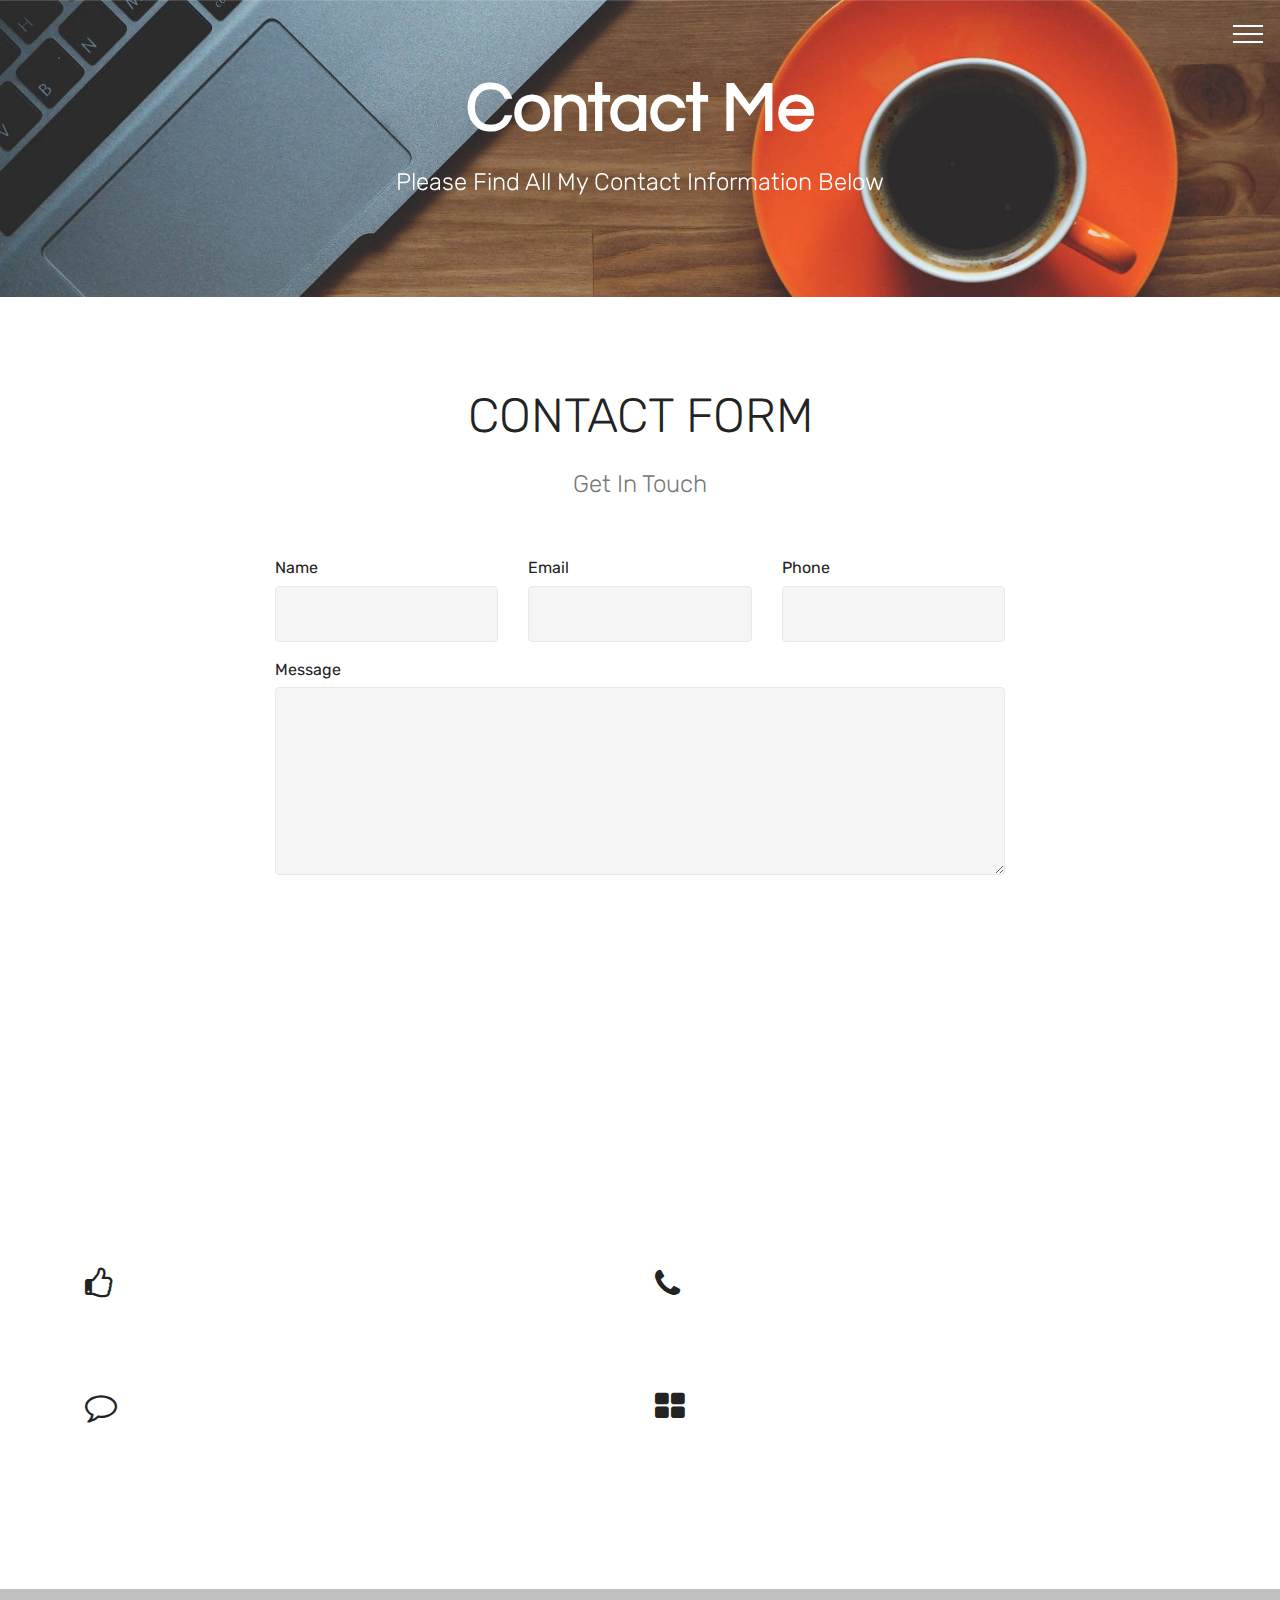
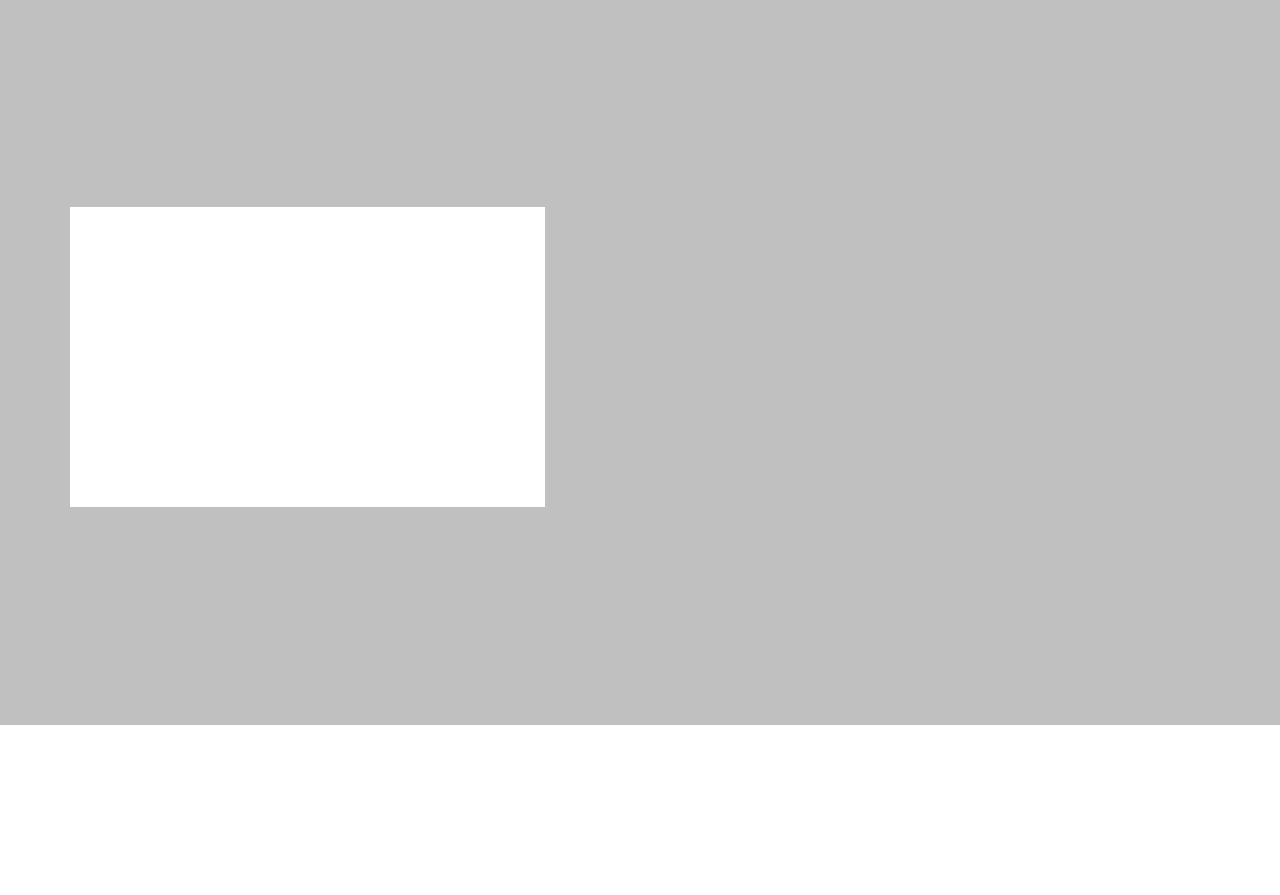
==== commit 99131dac: "update" ====
--- a/Contact.html
+++ b/Contact.html
@@ -1,24 +1,24 @@
 <!DOCTYPE html>
 <html  >
 <head>
-  <!-- Site made with Mobirise Website Builder v4.10.5, https://mobirise.com -->
+  <!-- Site made with Mobirise Website Builder v4.10.6, https://mobirise.com -->
   <meta charset="UTF-8">
   <meta http-equiv="X-UA-Compatible" content="IE=edge">
-  <meta name="generator" content="Mobirise v4.10.5, mobirise.com">
+  <meta name="generator" content="Mobirise v4.10.6, mobirise.com">
   <meta name="viewport" content="width=device-width, initial-scale=1, minimum-scale=1">
   <link rel="shortcut icon" href="assets/images/logo4.png" type="image/x-icon">
   <meta name="description" content="Contact">
   
   <title>Contact</title>
   <link rel="stylesheet" href="assets/web/assets/mobirise-icons/mobirise-icons.css">
+  <link rel="stylesheet" href="assets/font-awesome/css/font-awesome.css">
   <link rel="stylesheet" href="assets/tether/tether.min.css">
-  <link rel="stylesheet" href="assets/soundcloud-plugin/style.css">
   <link rel="stylesheet" href="assets/bootstrap/css/bootstrap.min.css">
   <link rel="stylesheet" href="assets/bootstrap/css/bootstrap-grid.min.css">
   <link rel="stylesheet" href="assets/bootstrap/css/bootstrap-reboot.min.css">
   <link rel="stylesheet" href="assets/dropdown/css/style.css">
+  <link rel="stylesheet" href="assets/animatecss/animate.min.css">
   <link rel="stylesheet" href="assets/socicon/css/styles.css">
-  <link rel="stylesheet" href="assets/animatecss/animate.min.css">
   <link rel="stylesheet" href="assets/theme/css/style.css">
   <link rel="stylesheet" href="assets/mobirise/css/mbr-additional.css" type="text/css">
   
@@ -47,16 +47,19 @@
         </div>
         <div class="collapse navbar-collapse" id="navbarSupportedContent">
             <ul class="navbar-nav nav-dropdown nav-right navbar-nav-top-padding" data-app-modern-menu="true"><li class="nav-item">
-                    <a class="nav-link link text-white display-4" href="Home.html">
+                    <a class="nav-link link text-white display-4" href="index.html">
                         <span class="mbri-home mbr-iconfont mbr-iconfont-btn"></span>
-                        Home</a>
-                </li></ul>
+                        Home<br></a>
+                </li><li class="nav-item"><a class="nav-link link text-white display-4" href="My Socials.html"><span class="mbri-user mbr-iconfont mbr-iconfont-btn"></span>
+                        Biography</a></li><li class="nav-item"><a class="nav-link link text-white display-4" href="Tuition.html"><span class="mbri-shopping-cart mbr-iconfont mbr-iconfont-btn"></span>
+                        
+                        Tuition</a></li><li class="nav-item"><a class="nav-link link text-white display-4" href="Contact.html"><span class="mbri-cust-feedback mbr-iconfont mbr-iconfont-btn"></span>Contact</a></li></ul>
             
         </div>
     </nav>
 </section>
 
-<section class="engine"><a href="https://mobirise.info/e">how to make your own website</a></section><section class="mbr-section content5 cid-rwSL2AqCJr mbr-parallax-background" id="content5-12">
+<section class="engine"><a href="https://mobirise.info/r">free bootstrap template</a></section><section class="mbr-section content5 cid-rwSL2AqCJr mbr-parallax-background" id="content5-12">
 
     
 
@@ -95,7 +98,7 @@
         <div class="row justify-content-center">
             <div class="media-container-column col-lg-8" data-form-type="formoid">
                 <!---Formbuilder Form--->
-                <form action="https://mobirise.com/" method="POST" class="mbr-form form-with-styler" data-form-title="Mobirise Form"><input type="hidden" name="email" data-form-email="true" value="Jd9lyJqYXWCNbvuONnlYgke3gJexnasghUgICBvBz7UFSMjet/9pOdi8kG3MMdiqpmdG9CJGfGCOFVbw5x9IxRcrbXg5hZKlYB/JuN0Vv0Ka8pYFORONzhMXXM4r/GE5">
+                <form action="https://mobirise.com/" method="POST" class="mbr-form form-with-styler" data-form-title="Mobirise Form"><input type="hidden" name="email" data-form-email="true" value="Z47UQtQ0zPBJ95nznXieKjjv279KB7iN3o8ArI7EZeOE5dhhjZEiE9UkYYiXe7IgFeQfUVHGlWShDsM8zlmnGOI/a/AVkfkb7Shg4Ov/Yz+7R1SE7QvEKk6r1wK3Ej3p">
                     <div class="row">
                         <div hidden="hidden" data-form-alert="" class="alert alert-success col-12">Thanks for your enquiry, I'll get back to you soon!</div>
                         <div hidden="hidden" data-form-alert-danger="" class="alert alert-danger col-12">
@@ -225,7 +228,7 @@
             </div>
         </div>
         <!--Map-->
-        <div class="google-map"></div>
+        <div class="google-map"><iframe frameborder="0" style="border:0" src="https://www.google.com/maps/embed/v1/place?key=AIzaSyCy9r70T3NYf3PhvVflTo0_zdif2_IoIYs&amp;q=place_id:ChIJN-a7LR71zB0RbViRKvKDdZ0" allowfullscreen=""></iframe></div>
     </div>
 </section>
 
--- a/assets/theme/css/style.css
+++ b/assets/theme/css/style.css
@@ -3,115 +3,149 @@
  * Copyright 2017 Mobirise
  */
 section {
-  background-color: #eeeeee; }
+  background-color: #eeeeee;
+}
 
 section,
 .container,
 .container-fluid {
   position: relative;
-  word-wrap: break-word; }
+  word-wrap: break-word;
+}
 
 a.mbr-iconfont:hover {
-  text-decoration: none; }
+  text-decoration: none;
+}
 
 .article .lead p, .article .lead ul, .article .lead ol, .article .lead pre, .article .lead blockquote {
-  margin-bottom: 0; }
+  margin-bottom: 0;
+}
 
 a {
   font-style: normal;
   font-weight: 400;
-  cursor: pointer; }
-  a, a:hover {
-    text-decoration: none; }
+  cursor: pointer;
+}
+
+a, a:hover {
+  text-decoration: none;
+}
 
 figure {
-  margin-bottom: 0; }
+  margin-bottom: 0;
+}
 
 body {
-  color: #232323; }
+  color: #232323;
+}
 
 h1, h2, h3, h4, h5, h6,
 .h1, .h2, .h3, .h4, .h5, .h6,
 .display-1, .display-2, .display-3, .display-4 {
   line-height: 1;
   word-break: break-word;
-  word-wrap: break-word; }
+  word-wrap: break-word;
+}
 
 b, strong {
-  font-weight: bold; }
+  font-weight: bold;
+}
 
 blockquote {
   padding: 10px 0 10px 20px;
   position: relative;
   border-left: 2px solid;
-  border-color: #ff3366; }
+  border-color: #ff3366;
+}
 
 input:-webkit-autofill, input:-webkit-autofill:hover, input:-webkit-autofill:focus, input:-webkit-autofill:active {
   transition-delay: 9999s;
-  transition-property: background-color, color; }
+  transition-property: background-color, color;
+}
 
 textarea[type="hidden"] {
-  display: none; }
+  display: none;
+}
 
 body {
-  position: relative; }
+  position: relative;
+}
 
 section {
   background-position: 50% 50%;
   background-repeat: no-repeat;
-  background-size: cover; }
-  section .mbr-background-video,
-  section .mbr-background-video-preview {
-    position: absolute;
-    bottom: 0;
-    left: 0;
-    right: 0;
-    top: 0; }
+  background-size: cover;
+}
+
+section .mbr-background-video,
+section .mbr-background-video-preview {
+  position: absolute;
+  bottom: 0;
+  left: 0;
+  right: 0;
+  top: 0;
+}
 
 .hidden {
-  visibility: hidden; }
+  visibility: hidden;
+}
 
 .mbr-z-index20 {
-  z-index: 20; }
+  z-index: 20;
+}
 
 /*! Base colors */
 .mbr-white {
-  color: #ffffff; }
+  color: #ffffff;
+}
 
 .mbr-black {
-  color: #000000; }
+  color: #000000;
+}
 
 .mbr-bg-white {
-  background-color: #ffffff; }
+  background-color: #ffffff;
+}
 
 .mbr-bg-black {
-  background-color: #000000; }
+  background-color: #000000;
+}
 
 /*! Text-aligns */
 .align-left {
-  text-align: left; }
+  text-align: left;
+}
 
 .align-center {
-  text-align: center; }
+  text-align: center;
+}
 
 .align-right {
-  text-align: right; }
+  text-align: right;
+}
 
 @media (max-width: 767px) {
   .align-left, .align-center, .align-right, .mbr-section-btn, .mbr-section-title {
-    text-align: center; } }
+    text-align: center;
+  }
+}
+
 /*! Font-weight  */
 .mbr-light {
-  font-weight: 300; }
+  font-weight: 300;
+}
 
 .mbr-regular {
-  font-weight: 400; }
+  font-weight: 400;
+}
 
 .mbr-semibold {
-  font-weight: 500; }
+  font-weight: 500;
+}
 
 .mbr-bold {
-  font-weight: 700; }
+  font-weight: 700;
+}
 
 /*! Media  */
 .media-size-item {
@@ -119,11 +153,13 @@
   -moz-flex: 1 1 auto;
   -ms-flex: 1 1 auto;
   -o-flex: 1 1 auto;
-  flex: 1 1 auto; }
+  flex: 1 1 auto;
+}
 
 .media-content {
   -webkit-flex-basis: 100%;
-  flex-basis: 100%; }
+  flex-basis: 100%;
+}
 
 .media-container-row {
   display: -ms-flexbox;
@@ -143,9 +179,12 @@
   align-content: center;
   -webkit-align-items: start;
   -ms-flex-align: start;
-  align-items: start; }
-  .media-container-row .media-size-item {
-    width: 400px; }
+  align-items: start;
+}
+
+.media-container-row .media-size-item {
+  width: 400px;
+}
 
 .media-container-column {
   display: -ms-flexbox;
@@ -165,95 +204,123 @@
   align-content: center;
   -webkit-align-items: stretch;
   -ms-flex-align: stretch;
-  align-items: stretch; }
-  .media-container-column > * {
-    width: 100%; }
+  align-items: stretch;
+}
+
+.media-container-column > * {
+  width: 100%;
+}
 
 @media (min-width: 992px) {
   .media-container-row {
     -webkit-flex-wrap: nowrap;
     -ms-flex-wrap: nowrap;
-    flex-wrap: nowrap; } }
+    flex-wrap: nowrap;
+  }
+}
+
 figure {
-  overflow: hidden; }
+  overflow: hidden;
+}
 
 figure[mbr-media-size] {
-  transition: width 0.1s; }
+  transition: width 0.1s;
+}
 
 .mbr-figure img, .mbr-figure iframe {
   display: block;
-  width: 100%; }
+  width: 100%;
+}
 
 .card {
   background-color: transparent;
-  border: none; }
+  border: none;
+}
 
 .card-box {
-  width: 100%; }
+  width: 100%;
+}
 
 .card-img {
   text-align: center;
   flex-shrink: 0;
-  -webkit-flex-shrink: 0; }
+  -webkit-flex-shrink: 0;
+}
 
 .media {
   max-width: 100%;
-  margin: 0 auto; }
+  margin: 0 auto;
+}
 
 .mbr-figure {
   -ms-flex-item-align: center;
   -ms-grid-row-align: center;
   -webkit-align-self: center;
-  align-self: center; }
+  align-self: center;
+}
 
 .media-container > div {
-  max-width: 100%; }
+  max-width: 100%;
+}
 
 .mbr-figure img, .card-img img {
-  width: 100%; }
+  width: 100%;
+}
 
 @media (max-width: 991px) {
   .media-size-item {
-    width: auto !important; }
-
+    width: auto !important;
+  }
   .media {
-    width: auto; }
-
+    width: auto;
+  }
   .mbr-figure {
-    width: 100% !important; } }
+    width: 100% !important;
+  }
+}
+
 /*! Buttons */
 .mbr-section-btn {
   margin-left: -.25rem;
   margin-right: -.25rem;
-  font-size: 0; }
+  font-size: 0;
+}
 
 nav .mbr-section-btn {
   margin-left: 0rem;
-  margin-right: 0rem; }
+  margin-right: 0rem;
+}
 
 /*! Btn icon margin */
 .btn .mbr-iconfont, .btn.btn-sm .mbr-iconfont {
   cursor: pointer;
-  margin-right: 0.5rem; }
+  margin-right: 0.5rem;
+}
 
 .btn.btn-md .mbr-iconfont, .btn.btn-md .mbr-iconfont {
-  margin-right: 0.8rem; }
+  margin-right: 0.8rem;
+}
 
 .mbr-regular {
-  font-weight: 400; }
+  font-weight: 400;
+}
 
 .mbr-semibold {
-  font-weight: 500; }
+  font-weight: 500;
+}
 
 .mbr-bold {
-  font-weight: 700; }
+  font-weight: 700;
+}
 
 [type="submit"] {
-  -webkit-appearance: none; }
+  -webkit-appearance: none;
+}
 
 /*! Full-screen */
 .mbr-fullscreen .mbr-overlay {
-  min-height: 100vh; }
+  min-height: 100vh;
+}
 
 .mbr-fullscreen {
   display: flex;
@@ -265,22 +332,27 @@
   -webkit-align-items: center;
   min-height: 100vh;
   padding-top: 3rem;
-  padding-bottom: 3rem; }
+  padding-bottom: 3rem;
+}
 
 /*! Map */
 .map {
   height: 25rem;
-  position: relative; }
-  .map iframe {
-    width: 100%;
-    height: 100%; }
+  position: relative;
+}
+
+.map iframe {
+  width: 100%;
+  height: 100%;
+}
 
 /* Form */
 .form-asterisk {
   font-family: initial;
   position: absolute;
   top: -2px;
-  font-weight: normal; }
+  font-weight: normal;
+}
 
 /*! Scroll to top arrow */
 .mbr-arrow-up {
@@ -292,7 +364,8 @@
   color: #ffffff;
   font-size: 32px;
   transform: rotate(180deg);
-  -webkit-transform: rotate(180deg); }
+  -webkit-transform: rotate(180deg);
+}
 
 .mbr-arrow-up a {
   background: rgba(0, 0, 0, 0.2);
@@ -306,15 +379,21 @@
   text-decoration: none;
   transition: all .3s ease-in-out;
   cursor: pointer;
-  text-align: center; }
-  .mbr-arrow-up a:hover {
-    background-color: rgba(0, 0, 0, 0.4); }
-  .mbr-arrow-up a i {
-    line-height: 60px; }
+  text-align: center;
+}
+
+.mbr-arrow-up a:hover {
+  background-color: rgba(0, 0, 0, 0.4);
+}
+
+.mbr-arrow-up a i {
+  line-height: 60px;
+}
 
 .mbr-arrow-up-icon {
   display: block;
-  color: #fff; }
+  color: #fff;
+}
 
 .mbr-arrow-up-icon::before {
   content: "\203a";
@@ -327,7 +406,8 @@
   top: 6px;
   left: -4px;
   -webkit-transform: rotate(-90deg);
-  transform: rotate(-90deg); }
+  transform: rotate(-90deg);
+}
 
 /*! Arrow Down */
 .mbr-arrow {
@@ -340,180 +420,253 @@
   background-color: rgba(80, 80, 80, 0.5);
   border-radius: 50%;
   -webkit-transform: translateX(-50%);
-  transform: translateX(-50%); }
-  .mbr-arrow > a {
-    display: inline-block;
-    text-decoration: none;
-    outline-style: none;
-    -webkit-animation: arrowdown 1.7s ease-in-out infinite;
-    animation: arrowdown 1.7s ease-in-out infinite; }
-    .mbr-arrow > a > i {
-      position: absolute;
-      top: -2px;
-      left: 15px;
-      font-size: 2rem; }
+  transform: translateX(-50%);
+}
+
+.mbr-arrow > a {
+  display: inline-block;
+  text-decoration: none;
+  outline-style: none;
+  -webkit-animation: arrowdown 1.7s ease-in-out infinite;
+  animation: arrowdown 1.7s ease-in-out infinite;
+}
+
+.mbr-arrow > a > i {
+  position: absolute;
+  top: -2px;
+  left: 15px;
+  font-size: 2rem;
+}
 
 @keyframes arrowdown {
   0% {
     transform: translateY(0px);
-    -webkit-transform: translateY(0px); }
+    -webkit-transform: translateY(0px);
+  }
   50% {
     transform: translateY(-5px);
-    -webkit-transform: translateY(-5px); }
+    -webkit-transform: translateY(-5px);
+  }
   100% {
     transform: translateY(0px);
-    -webkit-transform: translateY(0px); } }
+    -webkit-transform: translateY(0px);
+  }
+}
+
 @-webkit-keyframes arrowdown {
   0% {
     transform: translateY(0px);
-    -webkit-transform: translateY(0px); }
+    -webkit-transform: translateY(0px);
+  }
   50% {
     transform: translateY(-5px);
-    -webkit-transform: translateY(-5px); }
+    -webkit-transform: translateY(-5px);
+  }
   100% {
     transform: translateY(0px);
-    -webkit-transform: translateY(0px); } }
+    -webkit-transform: translateY(0px);
+  }
+}
+
 @media (max-width: 500px) {
   .mbr-arrow-up {
     left: 50%;
     right: auto;
     transform: translateX(-50%) rotate(180deg);
-    -webkit-transform: translateX(-50%) rotate(180deg); } }
+    -webkit-transform: translateX(-50%) rotate(180deg);
+  }
+}
+
 /*Gradients animation*/
 @keyframes gradient-animation {
   from {
     background-position: 0% 100%;
-    animation-timing-function: ease-in-out; }
+    animation-timing-function: ease-in-out;
+  }
   to {
     background-position: 100% 0%;
-    animation-timing-function: ease-in-out; } }
+    animation-timing-function: ease-in-out;
+  }
+}
+
 @-webkit-keyframes gradient-animation {
   from {
     background-position: 0% 100%;
-    animation-timing-function: ease-in-out; }
+    animation-timing-function: ease-in-out;
+  }
   to {
     background-position: 100% 0%;
-    animation-timing-function: ease-in-out; } }
+    animation-timing-function: ease-in-out;
+  }
+}
+
 .bg-gradient {
   background-size: 200% 200%;
   animation: gradient-animation 5s infinite alternate;
-  -webkit-animation: gradient-animation 5s infinite alternate; }
+  -webkit-animation: gradient-animation 5s infinite alternate;
+}
 
 .menu .navbar-brand {
-  display: -webkit-flex; }
-  .menu .navbar-brand span {
-    display: flex;
-    display: -webkit-flex; }
-  .menu .navbar-brand .navbar-caption-wrap {
-    display: -webkit-flex; }
-  .menu .navbar-brand .navbar-logo img {
-    display: -webkit-flex; }
-@media (min-width: 768px) and (max-width: 991px) {
+  display: -webkit-flex;
+}
+
+.menu .navbar-brand span {
+  display: flex;
+  display: -webkit-flex;
+}
+
+.menu .navbar-brand .navbar-caption-wrap {
+  display: -webkit-flex;
+}
+
+.menu .navbar-brand .navbar-logo img {
+  display: -webkit-flex;
+}
+
+@media (min-width: 768px) and (max-width: 1023px) {
   .menu .navbar-toggleable-sm .navbar-nav {
     display: -webkit-box;
     display: -webkit-flex;
-    display: -ms-flexbox; } }
-@media (max-width: 991px) {
+    display: -ms-flexbox;
+  }
+}
+
+@media (max-width: 1023px) {
   .menu .navbar-collapse {
-    max-height: 93.5vh; }
-    .menu .navbar-collapse.show {
-      overflow: auto; } }
-@media (min-width: 992px) {
+    max-height: 93.5vh;
+  }
+  .menu .navbar-collapse.show {
+    overflow: auto;
+  }
+}
+
+@media (min-width: 1024px) {
   .menu .navbar-nav.nav-dropdown {
-    display: -webkit-flex; }
+    display: -webkit-flex;
+  }
   .menu .navbar-toggleable-sm .navbar-collapse {
-    display: -webkit-flex !important; } }
+    display: -webkit-flex !important;
+  }
+  .menu .collapsed .navbar-collapse {
+    max-height: 93.5vh;
+  }
+  .menu .collapsed .navbar-collapse.show {
+    overflow: auto;
+  }
+}
+
 @media (max-width: 767px) {
   .menu .navbar-collapse {
-    max-height: 80vh; } }
+    max-height: 80vh;
+  }
+}
 
 .navbar {
   display: -webkit-flex;
   -webkit-flex-wrap: wrap;
   -webkit-align-items: center;
-  -webkit-justify-content: space-between; }
+  -webkit-justify-content: space-between;
+}
 
 .navbar-collapse {
   -webkit-flex-basis: 100%;
   -webkit-flex-grow: 1;
-  -webkit-align-items: center; }
+  -webkit-align-items: center;
+}
 
 .nav-dropdown .link {
   padding: .667em 1.667em !important;
-  margin: 0 !important; }
+  margin: 0 !important;
+}
 
 .nav {
   display: -webkit-flex;
-  -webkit-flex-wrap: wrap; }
+  -webkit-flex-wrap: wrap;
+}
 
 .row {
   display: -webkit-flex;
-  -webkit-flex-wrap: wrap; }
+  -webkit-flex-wrap: wrap;
+}
 
 .justify-content-center {
-  -webkit-justify-content: center; }
+  -webkit-justify-content: center;
+}
 
 .form-inline {
   display: -webkit-flex;
   -webkit-flex-flow: row wrap;
-  -webkit-align-items: center; }
+  -webkit-align-items: center;
+}
 
 .card-wrapper {
-  -webkit-flex: 1; }
+  -webkit-flex: 1;
+}
 
 .carousel-control {
   z-index: 10;
   display: -webkit-flex;
   -webkit-align-items: center;
-  -webkit-justify-content: center; }
+  -webkit-justify-content: center;
+}
 
 .carousel-controls {
-  display: -webkit-flex; }
+  display: -webkit-flex;
+}
 
 .media {
-  display: -webkit-flex; }
+  display: -webkit-flex;
+}
 
 .form-group:focus {
-  outline: none; }
+  outline: none;
+}
 
 .jq-selectbox__select {
   padding: 1.07em .5em;
   position: absolute;
   top: 0;
   left: 0;
-  width: 100%; }
+  width: 100%;
+}
 
 .jq-selectbox__dropdown {
   position: absolute;
   top: 100% !important;
   left: 0 !important;
-  width: 100% !important; }
+  width: 100% !important;
+}
 
 .jq-selectbox__trigger-arrow {
-  transform: translateY(-50%); }
+  transform: translateY(-50%);
+}
 
 .jq-selectbox li {
-  padding: 1.07em .5em; }
+  padding: 1.07em .5em;
+}
 
 input[type="range"] {
   padding-left: 0 !important;
-  padding-right: 0 !important; }
+  padding-right: 0 !important;
+}
 
 .modal-dialog, .modal-content {
-  height: 100%; }
+  height: 100%;
+}
 
 .modal-dialog .carousel-inner {
   height: 100%;
   height: -webkit-fill-available;
-  height: fill-available; }
+  height: fill-available;
+}
 
 .carousel-item {
-  text-align: center; }
+  text-align: center;
+}
 
 .carousel-item img {
-  margin: auto; }
-
-/*# sourceMappingURL=style.css.map */
+  margin: auto;
+}
 .engine {
 	position: absolute;
 	text-indent: -2400px;
--- a/assets/mobirise/css/mbr-additional.css
+++ b/assets/mobirise/css/mbr-additional.css
@@ -1175,7 +1175,7 @@
     display: none;
   }
 }
-@media (max-width: 991px) {
+@media (max-width: 1023px) {
   .navbar-toggleable-md .navbar-nav .dropdown-menu {
     position: static;
     float: none;
@@ -1185,7 +1185,7 @@
     padding-left: 0;
   }
 }
-@media (min-width: 992px) {
+@media (min-width: 1024px) {
   .navbar-toggleable-md {
     -webkit-box-orient: horizontal;
     -webkit-box-direction: normal;
